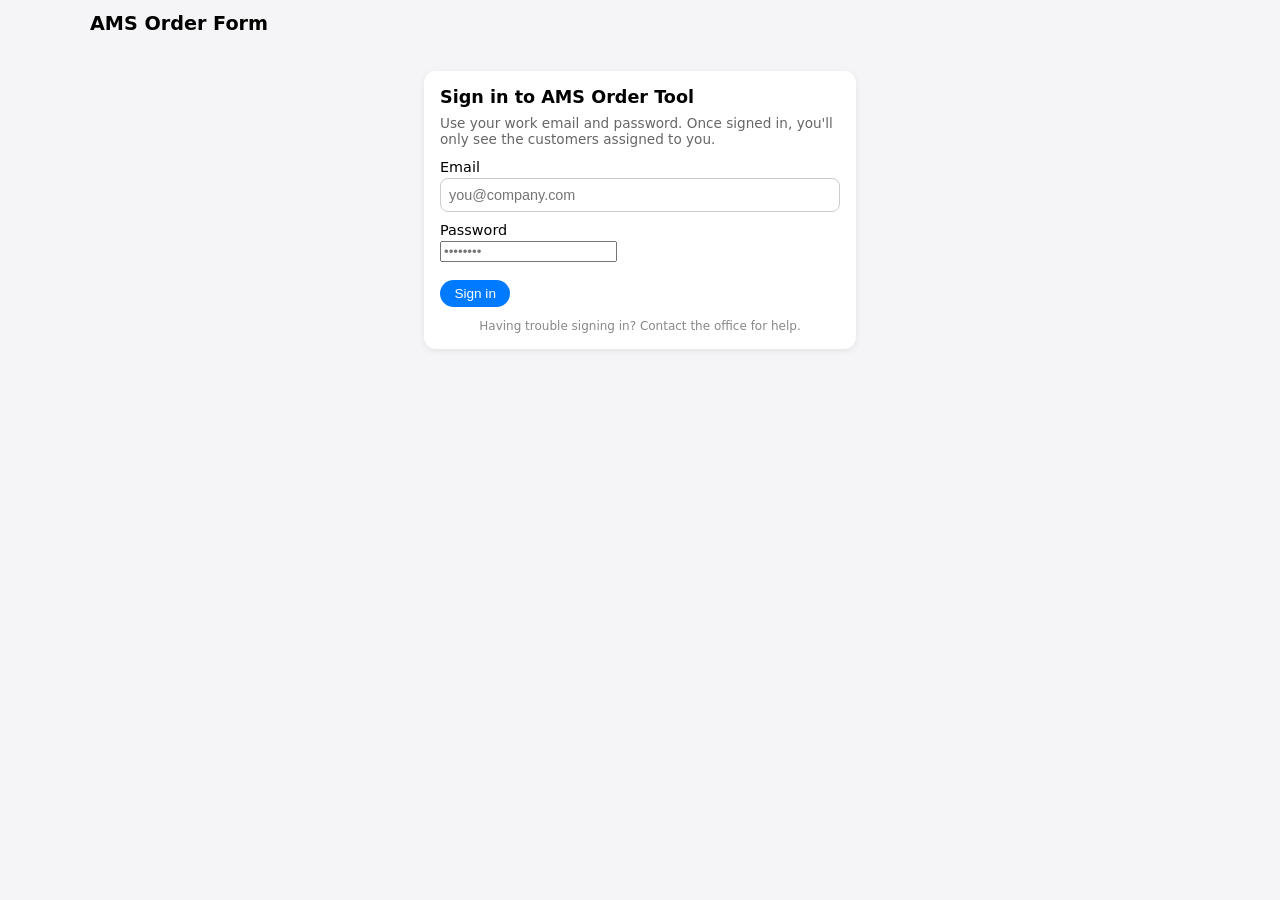
==== index.html @ 5ae25951 "Add files via upload" ====
<!DOCTYPE html>
<html lang="en">
<head>
  <meta charset="UTF-8" />
  <title>AMS Order Form</title>
  <meta name="viewport" content="width=device-width, initial-scale=1" />

  <!-- PWA manifest + iOS support -->
  <link rel="manifest" href="manifest.json">
  <meta name="theme-color" content="#007aff">
  <meta name="apple-mobile-web-app-capable" content="yes">
  <meta name="apple-mobile-web-app-status-bar-style" content="default">
  <link rel="apple-touch-icon" href="icon-192.png">

  <style>
    body {
      font-family: system-ui, -apple-system, BlinkMacSystemFont, "Segoe UI", sans-serif;
      margin: 0;
      padding: 0;
      background: #f5f5f7;
    }
    h1 {
      font-size: 1.4rem;
      margin-bottom: 0.5rem;
    }
    .card {
      background: #ffffff;
      border-radius: 12px;
      padding: 1rem;
      box-shadow: 0 2px 6px rgba(0,0,0,0.08);
      margin-bottom: 1rem;
    }
    label {
      font-size: 0.9rem;
      display: block;
      margin-bottom: 0.3rem;
    }
    input[type="text"],
    textarea {
      width: 100%;
      padding: 0.5rem;
      border-radius: 8px;
      border: 1px solid #ccc;
      font-size: 0.9rem;
      box-sizing: border-box;
    }
    textarea {
      min-height: 60px;
      resize: vertical;
    }
    table {
      width: 100%;
      border-collapse: collapse;
      font-size: 0.85rem;
    }
    th, td {
      padding: 0.4rem;
      text-align: left;
    }
    th {
      border-bottom: 1px solid #ddd;
      font-weight: 600;
    }
    tr:nth-child(even) {
      background: #fafafa;
    }
    input[type="number"] {
      width: 70px;
      padding: 0.2rem;
      border-radius: 6px;
      border: 1px solid #ccc;
      font-size: 0.85rem;
      box-sizing: border-box;
    }
    input[type="number"]:disabled {
      background: #eee;
      color: #888;
    }
    .btn {
      width: 100%;
      padding: 0.8rem;
      border: none;
      border-radius: 999px;
      font-size: 1rem;
      font-weight: 600;
      margin-top: 0.5rem;
      cursor: pointer;
      background: #007aff;
      color: white;
    }
    .btn:active {
      opacity: 0.8;
    }
    .note {
      font-size: 0.8rem;
      color: #666;
    }
    .inline-checkbox {
      display: flex;
      align-items: center;
      gap: 0.4rem;
      margin-top: 0.6rem;
      margin-bottom: 0.3rem;
      font-size: 0.9rem;
    }
    .two-column {
      display: grid;
      grid-template-columns: 1fr;
      gap: 0.75rem;
    }
    @media (min-width: 600px) {
      .two-column {
        grid-template-columns: 1fr 1fr;
      }
    }
    .subheading {
      font-size: 0.95rem;
      font-weight: 600;
      margin: 0.4rem 0 0.2rem 0;
    }
    .row-3 {
      display: grid;
      grid-template-columns: 1fr 1fr 1fr;
      gap: 0.5rem;
    }

    /* Sticky header for items card */
    .sticky-header {
      position: sticky;
      top: 0;
      z-index: 100;
      background: #ffffff;
      padding-bottom: 0.5rem;
      margin-bottom: 0.5rem;
      border-bottom: 1px solid #eee;
    }

    /* Master quote card */
    #masterQuoteCard table th,
    #masterQuoteCard table td {
      font-size: 0.8rem;
    }

    /* Customer name suggestions */
    #customerSuggestions {
      margin-top: 0.25rem;
      border: 1px solid #ccc;
      border-radius: 8px;
      background: #ffffff;
      max-height: 180px;
      overflow-y: auto;
      box-shadow: 0 2px 6px rgba(0,0,0,0.12);
      display: none;
      font-size: 0.9rem;
    }
    .customer-suggestion {
      padding: 0.35rem 0.5rem;
      cursor: pointer;
    }
    .customer-suggestion + .customer-suggestion {
      border-top: 1px solid #eee;
    }
    .customer-suggestion:hover {
      background: #f5f5f7;
    }

    /* Small / link-style button */
    .small-btn {
      display: inline-block;
      padding: 0.35rem 0.7rem;
      font-size: 0.8rem;
      border-radius: 999px;
      border: 1px solid #ccc;
      background: #f8f8f8;
      color: #333;
      cursor: pointer;
    }
    .small-btn:active {
      opacity: 0.8;
    }

    /* Manage customers overlay */
    #manageCustomersOverlay {
      position: fixed;
      inset: 0;
      background: rgba(0,0,0,0.2);
      display: none; /* flex when open */
      align-items: center;
      justify-content: center;
      z-index: 200;
    }
    #manageCustomersPanel {
      max-width: 480px;
      width: 94%;
      max-height: 80vh;
      overflow-y: auto;
    }
    .manage-table {
      width: 100%;
      border-collapse: collapse;
      font-size: 0.85rem;
      margin-top: 0.5rem;
    }
    .manage-table th,
    .manage-table td {
      padding: 0.35rem 0.4rem;
      text-align: left;
      border-bottom: 1px solid #eee;
    }
    .manage-actions {
      display: flex;
      justify-content: flex-end;
      gap: 0.5rem;
      margin-top: 0.75rem;
      flex-wrap: wrap;
    }
    /* Edit master quote section */
    #editCustomerSection h3 {
      font-size: 0.95rem;
      margin: 0.75rem 0 0.25rem 0;
    }
    #editCustomerSection .manage-table th,
    #editCustomerSection .manage-table td {
      font-size: 0.8rem;
    }
    #editCustomerSection input[type="number"] {
      width: 80px;
    }

    /* Divider row for items */
    .items-divider-row {
      font-size: 0.75rem;
      text-align: center;
      font-style: italic;
      background: #eef3ff;
      color: #555;
      padding: 0.25rem 0.5rem;
      border-radius: 8px;
      margin: 0.4rem 0;
    }

    /* Responsive table container (for master + manage tables) */
    .table-container {
      width: 100%;
      overflow-x: auto;
      -webkit-overflow-scrolling: touch;
    }

    /* Stacked item layout */
    #itemsContainer {
      margin-top: 0.5rem;
    }
    .item-block {
      border-bottom: 1px solid #eee;
      padding: 0.6rem 0;
    }
    .item-header {
      display: flex;
      align-items: center;
      gap: 0.4rem;
      font-weight: 600;
      margin-bottom: 0.2rem;
      font-size: 0.9rem;
    }
    .item-meta {
      font-size: 0.8rem;
      color: #555;
      margin-bottom: 0.3rem;
    }
    .item-meta-line {
      margin: 0.05rem 0;
    }
    .item-inputs {
      font-size: 0.85rem;
      display: flex;
      align-items: center;
      flex-wrap: wrap;
      gap: 0.5rem;
    }
    .item-inputs span {
      margin-right: 0.15rem;
    }
    .item-inputs input[type="number"] {
      width: 80px;
    }

    /* Lean iframe-friendly layout */
    .page-shell {
      max-width: 1100px;
      margin: 0 auto;
      padding: 0.75rem;
    }

    .top-bar {
      display: flex;
      align-items: center;
      justify-content: space-between;
      gap: 0.75rem;
      margin-bottom: 0.75rem;
    }

    .top-bar h1 {
      margin: 0;
      font-size: 1.2rem;
    }

    .login-card {
      max-width: 400px;
      margin: 4vh auto 1rem auto;
    }

    .login-title {
      font-size: 1.1rem;
      font-weight: 600;
      margin-bottom: 0.5rem;
    }

    .login-subtitle {
      font-size: 0.85rem;
      color: #666;
      margin-bottom: 0.75rem;
    }

    .login-footer {
      margin-top: 0.75rem;
      font-size: 0.75rem;
      color: #888;
      text-align: center;
    }

    .login-row {
      margin-bottom: 0.6rem;
    }

    .login-row label {
      margin-bottom: 0.2rem;
    }

    .btn-small-inline {
      display: inline-block;
      padding: 0.4rem 0.9rem;
      border-radius: 999px;
      border: none;
      font-size: 0.85rem;
      font-weight: 500;
      cursor: pointer;
      background: #007aff;
      color: #fff;
    }

    .section-heading {
      font-size: 1.1rem;
      margin-top: 0;
      margin-bottom: 0.35rem;
    }
    .history-controls {
      display: flex;
      gap: 0.5rem;
      flex-wrap: wrap;
      align-items: end;
      margin-bottom: 0.75rem;
    }
    .history-controls > div {
      flex: 1 1 220px;
    }
    .signature-wrap {
      margin-top: 0.75rem;
      border: 1px solid #e4e4e7;
      border-radius: 12px;
      padding: 0.75rem;
      background: #fafafa;
    }
    .signature-canvas-wrap {
      width: 100%;
      border: 1px dashed #bdbdbd;
      border-radius: 10px;
      background: #fff;
      overflow: hidden;
      margin-top: 0.45rem;
    }
    #signatureCanvas {
      width: 100%;
      height: 180px;
      display: block;
      touch-action: none;
      background: #fff;
    }
    .signature-actions {
      display: flex;
      gap: 0.5rem;
      flex-wrap: wrap;
      margin-top: 0.6rem;
    }
    .signature-preview {
      max-width: 100%;
      max-height: 180px;
      border: 1px solid #ddd;
      border-radius: 10px;
      background: #fff;
      margin-top: 0.5rem;
    }
    .details-box {
      margin-top: 0.75rem;
      padding: 0.75rem;
      border: 1px solid #e6e6e6;
      border-radius: 12px;
      background: #fbfbfb;
    }
    .details-box h3 {
      margin: 0 0 0.5rem 0;
      font-size: 1rem;
    }
    .details-grid {
      display: grid;
      grid-template-columns: 1fr;
      gap: 0.75rem;
    }
    @media (min-width: 720px) {
      .details-grid {
        grid-template-columns: 1fr 1fr;
      }
    }
    .details-label {
      font-size: 0.78rem;
      text-transform: uppercase;
      letter-spacing: 0.04em;
      color: #666;
      margin-bottom: 0.2rem;
    }
    .details-value {
      font-size: 0.92rem;
      white-space: pre-wrap;
      word-break: break-word;
    }

  </style>
</head>
<body>
  <div class="page-shell">

    <!-- Top bar -->
    <div class="top-bar">
      <h1>AMS Order Form</h1>
      <div id="userInfo" style="font-size:0.8rem;color:#666;display:none;">
        Signed in as <span id="userNameLabel"></span>
      </div>
    </div>

    <!-- Login screen -->
    <div id="loginScreen" class="card login-card">
      <div class="login-title">Sign in to AMS Order Tool</div>
      <div class="login-subtitle">
        Use your work email and password. Once signed in, you'll only see the
        customers assigned to you.
      </div>

      <form id="loginForm">
        <div class="login-row">
          <label for="loginEmail">Email</label>
          <input id="loginEmail" type="text" placeholder="you@company.com" />
        </div>

        <div class="login-row">
          <label for="loginPassword">Password</label>
          <input id="loginPassword" type="password" placeholder="••••••••" />
        </div>

        <button type="submit" class="btn-small-inline" style="margin-top:0.5rem;">
          Sign in
        </button>

        <div class="login-footer">
          Having trouble signing in? Contact the office for help.
        </div>
      </form>
    </div>

    <!-- Main app (hidden until "login") -->
    <div id="orderApp" style="display:none;">

      <div class="card">
        <label for="customerName">Customer Name</label>
        <input id="customerName" type="text" placeholder="e.g. ABC Trucking" />
        <div id="customerSuggestions"></div>

        <div style="margin-top:0.3rem;">
          <button type="button" class="small-btn" onclick="openManageCustomers()">
            Manage customers
          </button>
        </div>

        <label for="shipTo" style="margin-top:0.6rem;">Ship To / Notes (optional)</label>
        <textarea id="shipTo" placeholder="Address, special instructions, etc."></textarea>

        <!-- New customer checkbox -->
        <div class="inline-checkbox">
          <input type="checkbox" id="newCustomer" />
          <label for="newCustomer" style="margin:0;">Include account details (new customer)</label>
        </div>

        <!-- Customer details (for warehouse email only; not saved) -->
        <div id="newCustomerDetails" style="display:none; margin-top:0.75rem;">
          <div class="two-column">
            <!-- Shipping Address -->
            <div>
              <div class="subheading">Shipping Address</div>
              <label for="shipAddr1">Address Line 1 *</label>
              <input type="text" id="shipAddr1" />
              <label for="shipAddr2">Address Line 2 (optional)</label>
              <input type="text" id="shipAddr2" />

              <label>City, State, Zip *</label>
              <div class="row-3">
                <input type="text" id="shipCity" placeholder="City" />
                <input type="text" id="shipState" placeholder="State" />
                <input type="text" id="shipZip" placeholder="Zip" />
              </div>

              <label>Contact info *</label>
              <input type="text" id="shipContactName" placeholder="Contact Name" />
              <input type="text" id="shipContactPhone" placeholder="Contact Phone Number" />
              <input type="text" id="shipContactEmail" placeholder="Contact Email" />
            </div>

            <!-- Billing Address -->
            <div>
              <div class="subheading">Billing Address</div>

              <div class="inline-checkbox" style="margin-top:0;">
                <input type="checkbox" id="billingSameAsShipping" />
                <label for="billingSameAsShipping" style="margin:0;">Billing same as shipping</label>
              </div>

              <label for="billAddr1">Address Line 1 *</label>
              <input type="text" id="billAddr1" />
              <label for="billAddr2">Address Line 2 (optional)</label>
              <input type="text" id="billAddr2" />

              <label>City, State, Zip *</label>
              <div class="row-3">
                <input type="text" id="billCity" placeholder="City" />
                <input type="text" id="billState" placeholder="State" />
                <input type="text" id="billZip" placeholder="Zip" />
              </div>

              <label>Contact Info (for AP) *</label>
              <input type="text" id="billContactName" placeholder="Contact Name" />
              <input type="text" id="billContactPhone" placeholder="Contact Phone Number" />
              <input type="text" id="billContactEmail" placeholder="Contact Email" />
            </div>
          </div>

          <!-- Tax / County -->
          <div style="margin-top:0.75rem;">
            <div class="inline-checkbox">
              <input type="checkbox" id="taxExempt" />
              <label for="taxExempt" style="margin:0;">Customer is tax exempt</label>
            </div>

            <div id="countyRow" style="margin-top:0.4rem;">
              <label for="county">County (only if not tax exempt) *</label>
              <input type="text" id="county" />
            </div>
          </div>
        </div>
      </div>


      <div class="card">
        <h2 class="section-heading">Order confirmation</h2>
        <p class="note">You can keep a signed confirmation with the order before generating the email.</p>

        <div class="inline-checkbox">
          <input type="checkbox" id="requireSignature" />
          <label for="requireSignature" style="margin:0;">Require customer signature for this order</label>
        </div>

        <div id="signatureSection" class="signature-wrap" style="display:none;">
          <label for="signatureName">Customer signer name</label>
          <input id="signatureName" type="text" placeholder="Who approved this order?" />

          <label for="signatureCanvas" style="margin-top:0.6rem;">Customer signature</label>
          <div class="signature-canvas-wrap">
            <canvas id="signatureCanvas"></canvas>
          </div>

          <div class="signature-actions">
            <button type="button" class="small-btn" onclick="clearSignature()">Clear signature</button>
          </div>
        </div>
      </div>

      <div class="card">
        <h2 class="section-heading">Previous orders</h2>
        <p class="note">Orders are stored on this device in local storage. The most recent 100 are kept.</p>

        <div class="history-controls">
          <div>
            <label for="orderHistoryFilter">Filter by customer</label>
            <input id="orderHistoryFilter" type="text" placeholder="Leave blank to show all orders" />
          </div>
          <div style="flex:0 0 auto;">
            <button type="button" class="small-btn" onclick="buildOrderHistoryTable()">Refresh</button>
          </div>
        </div>

        <div class="table-container">
          <table class="manage-table">
            <thead>
              <tr>
                <th>Date</th>
                <th>Customer</th>
                <th style="width:90px;">Items</th>
                <th style="width:120px;">Total</th>
                <th style="width:180px;">Actions</th>
              </tr>
            </thead>
            <tbody id="orderHistoryBody"></tbody>
          </table>
        </div>

        <div id="orderDetailsBox" class="details-box" style="display:none;"></div>
      </div>


      <!-- Master quote right above item list -->
      <div class="card" id="masterQuoteCard" style="display:none;">
        <h2 style="font-size:1.1rem;margin-top:0;">Master Quote</h2>
        <p class="note" id="masterQuoteNote"></p>
        <div class="table-container">
          <table>
            <thead>
              <tr>
                <th>Item</th>
                <th>Code</th>
                <th>Price</th>
              </tr>
            </thead>
            <tbody id="masterQuoteBody"></tbody>
          </table>
        </div>
      </div>

      <div class="card">
        <h2 style="font-size:1.1rem;margin-top:0;">Items</h2>
        <p class="note">Check the items being ordered and enter quantities.</p>

        <!-- Sticky header area -->
        <div class="sticky-header">
          <button class="btn" style="margin-top:0;" onclick="generateEmail()">
            Generate Email
          </button>

          <!-- Search bar -->
          <label for="itemSearch" style="margin-top:0.6rem;">Search items</label>
          <input
            id="itemSearch"
            type="text"
            placeholder="Type to filter by name, code, or UOM"
            style="margin-bottom:0.3rem;"
          />
        </div>

        <!-- Stacked item list -->
        <div id="itemsContainer">
          <!-- JS fills with .item-block elements -->
        </div>
      </div>

      <!-- Manage customers overlay -->
      <div id="manageCustomersOverlay">
        <div class="card" id="manageCustomersPanel">
          <h2 style="font-size:1.1rem;margin-top:0;">Manage customers</h2>
          <p class="note">
            View or remove saved customers and their master quotes. To update pricing,
            select a customer on the main screen and adjust prices there, or use Edit
            below. Changes save when you generate an order or when you click Save here.
          </p>

          <div class="table-container">
            <table class="manage-table">
              <thead>
                <tr>
                  <th>Customer</th>
                  <th style="width:70px;">Items</th>
                  <th style="width:140px;">Actions</th>
                </tr>
              </thead>
              <tbody id="manageCustomersBody">
                <!-- filled by JS -->
              </tbody>
            </table>
          </div>

          <!-- Editable master quote section -->
          <div id="editCustomerSection" style="display:none;">
            <h3>Edit master quote for <span id="editCustomerName"></span></h3>
            <div class="table-container">
              <table class="manage-table">
                <thead>
                  <tr>
                    <th>Item</th>
                    <th>Code</th>
                    <th>Price</th>
                    <th style="width:70px;">Remove</th>
                  </tr>
                </thead>
                <tbody id="editCustomerBody">
                  <!-- rows added by JS -->
                </tbody>
              </table>
            </div>
            <div class="manage-actions">
              <button type="button" class="small-btn" onclick="saveEditedCustomerQuote()">
                Save
              </button>
              <button type="button" class="small-btn" onclick="cancelEditCustomer()">
                Cancel
              </button>
            </div>
          </div>

          <div class="manage-actions">
            <button type="button" class="small-btn" onclick="exportCustomerData()">
              Export
            </button>
            <button type="button" class="small-btn" onclick="document.getElementById('importFile').click();">
              Import
            </button>
            <button type="button" class="small-btn" onclick="closeManageCustomers()">
              Close
            </button>
          </div>

          <input type="file" id="importFile" accept="application/json,.json" style="display:none;">
        </div>
      </div>

    </div> <!-- /#orderApp -->
  </div> <!-- /.page-shell -->

  <script>
    // === CONFIGURE THESE ===
    var WAREHOUSE_EMAIL = "amssupply@outlook.com";
    var COMPANY_NAME = "AMS Supply";
    var STORAGE_KEY = "ams_customer_quotes_v1"; // wrapper with .customers
    var ORDER_HISTORY_STORAGE_KEY = "ams_order_history_v1";
    var MAX_SAVED_ORDERS = 100;
    // =======================

    // Items loaded from items.json
    // Each: { name, uom, code }
    var ITEMS = [];

    // Per-customer data:
    // CUSTOMER_QUOTES = {
    //   normalizedName: {
    //     displayName: "ABC Trucking",
    //     items: { codeKey: { name,uom,code,price } }
    //   }
    // }
    var CUSTOMER_QUOTES = {};
    var CURRENT_CUSTOMER_KEY = null;
    var EDITING_CUSTOMER_KEY = null;
    var ORDER_HISTORY = [];
    var signaturePadReady = false;
    var signatureIsDirty = false;
    var signatureCtx = null;

    function trimString(str) {
      return (str || "").replace(/^\s+|\s+$/g, "");
    }

    // Escape HTML (still useful for any future HTML use, but not needed for mailto now)
    function escapeHtml(str) {
      return String(str == null ? "" : str)
        .replace(/&/g, "&amp;")
        .replace(/</g, "&lt;")
        .replace(/>/g, "&gt;")
        .replace(/"/g, "&quot;")
        .replace(/'/g, "&#39;");
    }

    function normalizeCustomerName(name) {
      return trimString(name).toLowerCase();
    }

    function safeLoadCustomerQuotes() {
      try {
        var raw = localStorage.getItem(STORAGE_KEY);
        if (!raw) return;
        var data = JSON.parse(raw);
        if (data && typeof data === "object" && data.customers && typeof data.customers === "object") {
          CUSTOMER_QUOTES = data.customers;
          return;
        }
        if (data && typeof data === "object") {
          CUSTOMER_QUOTES = data;
        }
      } catch (e) {
        console.log("Could not load customer quotes:", e);
      }
    }

    function safeSaveCustomerQuotes() {
      try {
        var wrapper = {
          type: "ams_customer_db",
          version: 1,
          customers: CUSTOMER_QUOTES
        };
        localStorage.setItem(STORAGE_KEY, JSON.stringify(wrapper));
      } catch (e) {
        console.log("Could not save customer quotes:", e);
      }
    }

    function cleanName(rawName, uom) {
      if (!rawName || !uom) return rawName || "";
      var name = rawName;
      var u = trimString(uom);
      var suffix = " (" + u + ")";
      if (name.length >= suffix.length &&
          name.lastIndexOf(suffix) === name.length - suffix.length) {
        name = name.substring(0, name.length - suffix.length);
      }
      name = name.replace(/\s{2,}/g, " ");
      return trimString(name);
    }


    function formatMoney(value) {
      return typeof value === "number" && !isNaN(value) ? "$" + value.toFixed(2) : "";
    }

    function formatDateTime(value) {
      if (!value) return "";
      var d = new Date(value);
      if (isNaN(d.getTime())) return value;
      return d.toLocaleString();
    }

    function escapeAttribute(str) {
      return String(str == null ? "" : str).replace(/"/g, "&quot;");
    }

    function safeLoadOrderHistory() {
      try {
        var raw = localStorage.getItem(ORDER_HISTORY_STORAGE_KEY);
        if (!raw) {
          ORDER_HISTORY = [];
          return;
        }
        var data = JSON.parse(raw);
        if (data && typeof data === "object" && Object.prototype.toString.call(data.orders) === "[object Array]") {
          ORDER_HISTORY = data.orders;
          return;
        }
        if (Object.prototype.toString.call(data) === "[object Array]") {
          ORDER_HISTORY = data;
          return;
        }
      } catch (e) {
        console.log("Could not load order history:", e);
      }
      ORDER_HISTORY = [];
    }

    function safeSaveOrderHistory() {
      try {
        var wrapper = {
          type: "ams_order_history_db",
          version: 1,
          orders: ORDER_HISTORY.slice(0, MAX_SAVED_ORDERS)
        };
        localStorage.setItem(ORDER_HISTORY_STORAGE_KEY, JSON.stringify(wrapper));
      } catch (e) {
        console.log("Could not save order history:", e);
      }
    }

    function buildOrderHistoryTable() {
      var tbody = document.getElementById("orderHistoryBody");
      var filterInput = document.getElementById("orderHistoryFilter");
      var detailsBox = document.getElementById("orderDetailsBox");
      if (!tbody) return;

      if (detailsBox) {
        detailsBox.style.display = "none";
        detailsBox.innerHTML = "";
      }

      var filterText = filterInput ? normalizeCustomerName(filterInput.value) : "";
      tbody.innerHTML = "";

      var list = ORDER_HISTORY.filter(function(order) {
        if (!filterText) return true;
        return normalizeCustomerName(order.customerName || "").indexOf(filterText) !== -1;
      });

      if (list.length === 0) {
        var emptyRow = document.createElement("tr");
        var emptyCell = document.createElement("td");
        emptyCell.colSpan = 5;
        emptyCell.textContent = "No saved orders yet.";
        emptyRow.appendChild(emptyCell);
        tbody.appendChild(emptyRow);
        return;
      }

      list.forEach(function(order) {
        var row = document.createElement("tr");

        var dateCell = document.createElement("td");
        dateCell.textContent = formatDateTime(order.createdAt);
        row.appendChild(dateCell);

        var customerCell = document.createElement("td");
        customerCell.textContent = order.customerName || "";
        row.appendChild(customerCell);

        var itemsCell = document.createElement("td");
        itemsCell.textContent = order.items ? order.items.length : 0;
        row.appendChild(itemsCell);

        var totalCell = document.createElement("td");
        totalCell.textContent = formatMoney(order.subtotal);
        row.appendChild(totalCell);

        var actionsCell = document.createElement("td");

        var viewBtn = document.createElement("button");
        viewBtn.type = "button";
        viewBtn.className = "small-btn";
        viewBtn.style.marginRight = "0.25rem";
        viewBtn.textContent = "View";
        viewBtn.onclick = function() {
          showOrderDetails(order.id);
        };
        actionsCell.appendChild(viewBtn);

        var reuseBtn = document.createElement("button");
        reuseBtn.type = "button";
        reuseBtn.className = "small-btn";
        reuseBtn.style.marginRight = "0.25rem";
        reuseBtn.textContent = "Reuse";
        reuseBtn.onclick = function() {
          loadOrderIntoForm(order.id);
        };
        actionsCell.appendChild(reuseBtn);

        var deleteBtn = document.createElement("button");
        deleteBtn.type = "button";
        deleteBtn.className = "small-btn";
        deleteBtn.textContent = "Delete";
        deleteBtn.onclick = function() {
          deleteSavedOrder(order.id);
        };
        actionsCell.appendChild(deleteBtn);

        row.appendChild(actionsCell);
        tbody.appendChild(row);
      });
    }

    function saveOrderToHistory(orderRecord) {
      ORDER_HISTORY.unshift(orderRecord);
      if (ORDER_HISTORY.length > MAX_SAVED_ORDERS) {
        ORDER_HISTORY = ORDER_HISTORY.slice(0, MAX_SAVED_ORDERS);
      }
      safeSaveOrderHistory();
      buildOrderHistoryTable();
    }

    function getOrderById(orderId) {
      for (var i = 0; i < ORDER_HISTORY.length; i++) {
        if (ORDER_HISTORY[i] && ORDER_HISTORY[i].id === orderId) {
          return ORDER_HISTORY[i];
        }
      }
      return null;
    }

    function showOrderDetails(orderId) {
      var order = getOrderById(orderId);
      var box = document.getElementById("orderDetailsBox");
      if (!order || !box) return;

      var itemsHtml = "";
      var items = order.items || [];
      if (items.length === 0) {
        itemsHtml = "<div class=\"details-value\">No line items saved.</div>";
      } else {
        itemsHtml += "<div class=\"table-container\"><table class=\"manage-table\"><thead><tr><th>Qty</th><th>Item</th><th>Code</th><th>Price</th><th>Total</th></tr></thead><tbody>";
        items.forEach(function(item) {
          itemsHtml += "<tr>" +
            "<td>" + escapeHtml(item.qty || "") + "</td>" +
            "<td>" + escapeHtml(item.item || "") + "</td>" +
            "<td>" + escapeHtml(item.code || "") + "</td>" +
            "<td>" + escapeHtml(item.priceStr || "") + "</td>" +
            "<td>" + escapeHtml(item.lineTotalStr || "") + "</td>" +
          "</tr>";
        });
        itemsHtml += "</tbody></table></div>";
      }

      var signatureHtml = "<div class=\"details-value\">No signature saved.</div>";
      if (order.signature && order.signature.required) {
        signatureHtml = "<div class=\"details-value\"><strong>Signed by:</strong> " +
          escapeHtml(order.signature.signerName || "Unknown") +
          "<br><strong>Signed at:</strong> " + escapeHtml(formatDateTime(order.signature.signedAt)) +
          "</div>";
        if (order.signature.imageDataUrl) {
          signatureHtml += "<img class=\"signature-preview\" alt=\"Saved signature\" src=\"" +
            escapeAttribute(order.signature.imageDataUrl) + "\">";
        }
      }

      box.innerHTML =
        "<h3>Order details</h3>" +
        "<div class=\"details-grid\">" +
          "<div><div class=\"details-label\">Customer</div><div class=\"details-value\">" + escapeHtml(order.customerName || "") + "</div></div>" +
          "<div><div class=\"details-label\">Created</div><div class=\"details-value\">" + escapeHtml(formatDateTime(order.createdAt)) + "</div></div>" +
          "<div><div class=\"details-label\">Subtotal</div><div class=\"details-value\">" + escapeHtml(formatMoney(order.subtotal)) + "</div></div>" +
          "<div><div class=\"details-label\">Items</div><div class=\"details-value\">" + escapeHtml(String(items.length)) + "</div></div>" +
        "</div>" +
        "<div style=\"margin-top:0.75rem;\"><div class=\"details-label\">Ship To / Notes</div><div class=\"details-value\">" + escapeHtml(order.shipTo || "") + "</div></div>" +
        "<div style=\"margin-top:0.75rem;\"><div class=\"details-label\">Signature</div>" + signatureHtml + "</div>" +
        "<div style=\"margin-top:0.75rem;\"><div class=\"details-label\">Line items</div>" + itemsHtml + "</div>";

      box.style.display = "block";
    }

    function deleteSavedOrder(orderId) {
      var order = getOrderById(orderId);
      if (!order) return;
      if (!confirm("Delete saved order for " + (order.customerName || "this customer") + "?")) {
        return;
      }
      ORDER_HISTORY = ORDER_HISTORY.filter(function(entry) {
        return entry && entry.id !== orderId;
      });
      safeSaveOrderHistory();
      buildOrderHistoryTable();
    }

    function loadOrderIntoForm(orderId) {
      var order = getOrderById(orderId);
      if (!order) return;

      var customerInput = document.getElementById("customerName");
      var shipToInput = document.getElementById("shipTo");
      if (customerInput) customerInput.value = order.customerName || "";
      if (shipToInput) shipToInput.value = order.shipTo || "";

      for (var i = 0; i < ITEMS.length; i++) {
        var checkbox = document.getElementById("itemCheck_" + i);
        var qtyInput = document.getElementById("itemQty_" + i);
        if (checkbox) checkbox.checked = false;
        if (qtyInput) qtyInput.value = "";
      }

      var orderItems = order.items || [];
      for (var j = 0; j < orderItems.length; j++) {
        var entry = orderItems[j];
        for (var i2 = 0; i2 < ITEMS.length; i2++) {
          var item = ITEMS[i2] || {};
          if ((entry.code && item.code === entry.code) || (!entry.code && cleanName(item.name, item.uom) === entry.item)) {
            var cb = document.getElementById("itemCheck_" + i2);
            var qty = document.getElementById("itemQty_" + i2);
            if (cb) cb.checked = true;
            if (qty) qty.value = entry.qty || "";
          }
        }
      }

      updateItemInputStates();
      handleCustomerInputChange();
      showOrderDetails(orderId);
      window.scrollTo({ top: 0, behavior: "smooth" });
    }

    function updateItemInputStates() {
      for (var i = 0; i < ITEMS.length; i++) {
        var checkbox = document.getElementById("itemCheck_" + i);
        var qtyInput = document.getElementById("itemQty_" + i);
        if (checkbox && qtyInput) {
          qtyInput.disabled = !checkbox.checked;
        }
      }
    }

    function setupSignatureSection() {
      var requireBox = document.getElementById("requireSignature");
      var section = document.getElementById("signatureSection");
      if (!requireBox || !section) return;

      function sync() {
        section.style.display = requireBox.checked ? "block" : "none";
      }

      requireBox.addEventListener("change", sync);
      sync();
    }

    function resizeSignatureCanvas() {
      var canvas = document.getElementById("signatureCanvas");
      if (!canvas) return;
      var ratio = window.devicePixelRatio || 1;
      var rect = canvas.getBoundingClientRect();
      var oldData = signatureIsDirty ? canvas.toDataURL("image/png") : null;
      canvas.width = Math.max(1, Math.floor(rect.width * ratio));
      canvas.height = Math.max(1, Math.floor(rect.height * ratio));
      signatureCtx = canvas.getContext("2d");
      signatureCtx.scale(ratio, ratio);
      signatureCtx.lineWidth = 2;
      signatureCtx.lineCap = "round";
      signatureCtx.lineJoin = "round";
      signatureCtx.strokeStyle = "#111";
      signatureCtx.fillStyle = "#fff";
      signatureCtx.fillRect(0, 0, rect.width, rect.height);
      if (oldData) {
        var img = new Image();
        img.onload = function() {
          signatureCtx.drawImage(img, 0, 0, rect.width, rect.height);
        };
        img.src = oldData;
      }
    }

    function setupSignaturePad() {
      var canvas = document.getElementById("signatureCanvas");
      if (!canvas || signaturePadReady) return;

      resizeSignatureCanvas();

      var drawing = false;
      function getPoint(evt) {
        var rect = canvas.getBoundingClientRect();
        var source = evt.touches && evt.touches[0] ? evt.touches[0] : evt;
        return {
          x: source.clientX - rect.left,
          y: source.clientY - rect.top
        };
      }

      function start(evt) {
        evt.preventDefault();
        var pt = getPoint(evt);
        drawing = true;
        signatureIsDirty = true;
        signatureCtx.beginPath();
        signatureCtx.moveTo(pt.x, pt.y);
      }

      function move(evt) {
        if (!drawing) return;
        evt.preventDefault();
        var pt = getPoint(evt);
        signatureCtx.lineTo(pt.x, pt.y);
        signatureCtx.stroke();
      }

      function end(evt) {
        if (!drawing) return;
        evt.preventDefault();
        drawing = false;
      }

      canvas.addEventListener("mousedown", start);
      canvas.addEventListener("mousemove", move);
      window.addEventListener("mouseup", end);
      canvas.addEventListener("touchstart", start, { passive: false });
      canvas.addEventListener("touchmove", move, { passive: false });
      window.addEventListener("touchend", end, { passive: false });
      window.addEventListener("resize", resizeSignatureCanvas);

      signaturePadReady = true;
    }

    function clearSignature() {
      var canvas = document.getElementById("signatureCanvas");
      if (!canvas) return;
      resizeSignatureCanvas();
      signatureIsDirty = false;
    }

    function getSignatureData() {
      var requireBox = document.getElementById("requireSignature");
      var signerInput = document.getElementById("signatureName");
      var canvas = document.getElementById("signatureCanvas");

      if (!(requireBox && requireBox.checked)) {
        return { required: false };
      }

      var signerName = signerInput ? trimString(signerInput.value) : "";
      if (!signerName) {
        alert("Please enter the customer signer name.");
        return null;
      }

      if (!canvas || !signatureIsDirty) {
        alert("Please capture the customer signature before generating the order.");
        return null;
      }

      return {
        required: true,
        signerName: signerName,
        signedAt: new Date().toISOString(),
        imageDataUrl: canvas.toDataURL("image/png")
      };
    }


    // Build items list, sorted
    function buildItemsTable(customer) {
      var container = document.getElementById("itemsContainer");
      if (!container) return;
      container.innerHTML = "";

      var indices = [];
      for (var i = 0; i < ITEMS.length; i++) {
        indices.push(i);
      }

      var quoteMap = (customer && customer.items) ? customer.items : null;

      indices.sort(function(a, b) {
        var ia = ITEMS[a] || {};
        var ib = ITEMS[b] || {};

        var codeA = (ia.code || "").toUpperCase();
        var codeB = (ib.code || "").toUpperCase();

        var inQuoteA = !!(quoteMap && ia.code && quoteMap[ia.code]);
        var inQuoteB = !!(quoteMap && ib.code && quoteMap[ib.code]);

        if (inQuoteA && !inQuoteB) return -1;
        if (!inQuoteA && inQuoteB) return 1;

        if (codeA < codeB) return -1;
        if (codeA > codeB) return 1;

        var nameA = (ia.name || "").toLowerCase();
        var nameB = (ib.name || "").toLowerCase();
        if (nameA < nameB) return -1;
        if (nameA > nameB) return 1;
        return 0;
      });

      var seenQuoted = false;
      var dividerInserted = false;

      for (var idx = 0; idx < indices.length; idx++) {
        var i = indices[idx];
        var item = ITEMS[i];

        var inQuote = !!(quoteMap && item.code && quoteMap[item.code]);

        if (!inQuote && seenQuoted && !dividerInserted) {
          var divider = document.createElement("div");
          divider.className = "items-divider-row";
          divider.textContent = "Other items";
          container.appendChild(divider);
          dividerInserted = true;
        }

        if (inQuote) {
          seenQuoted = true;
        }

        var block = document.createElement("div");
        block.className = "item-block";
        block.dataset.index = i;

        var header = document.createElement("div");
        header.className = "item-header";

        var checkbox = document.createElement("input");
        checkbox.type = "checkbox";
        checkbox.id = "itemCheck_" + i;
        checkbox.setAttribute("data-qty-id", "itemQty_" + i);

        var nameSpan = document.createElement("span");
        nameSpan.className = "item-name";
        nameSpan.textContent = cleanName(item.name, item.uom);

        header.appendChild(checkbox);
        header.appendChild(nameSpan);

        var meta = document.createElement("div");
        meta.className = "item-meta";

        var codeLine = document.createElement("div");
        codeLine.className = "item-meta-line";
        codeLine.innerHTML = 'Item Code: <span class="item-code">' + (item.code || "") + "</span>";

        var uomLine = document.createElement("div");
        uomLine.className = "item-meta-line";
        uomLine.innerHTML = 'UOM: <span class="item-uom">' + (item.uom || "") + "</span>";

        meta.appendChild(codeLine);
        meta.appendChild(uomLine);

        var inputs = document.createElement("div");
        inputs.className = "item-inputs";

        var qtyLabel = document.createElement("span");
        qtyLabel.textContent = "Qty:";

        var qtyInput = document.createElement("input");
        qtyInput.type = "number";
        qtyInput.min = "1";
        qtyInput.step = "1";
        qtyInput.disabled = true;
        qtyInput.id = "itemQty_" + i;

        var priceLabel = document.createElement("span");
        priceLabel.textContent = "Price:";

        var priceInput = document.createElement("input");
        priceInput.type = "number";
        priceInput.min = "0";
        priceInput.step = "0.01";
        priceInput.inputMode = "decimal";
        priceInput.id = "itemPrice_" + i;

        inputs.appendChild(qtyLabel);
        inputs.appendChild(qtyInput);
        inputs.appendChild(priceLabel);
        inputs.appendChild(priceInput);

        block.appendChild(header);
        block.appendChild(meta);
        block.appendChild(inputs);

        container.appendChild(block);
      }

      var allCheckboxes = container.querySelectorAll("input[type=checkbox]");
      for (var j = 0; j < allCheckboxes.length; j++) {
        allCheckboxes[j].onchange = function () {
          var qtyId = this.getAttribute("data-qty-id");
          var input = document.getElementById(qtyId);
          if (!input) return;
          if (this.checked) {
            input.disabled = false;
          } else {
            input.disabled = true;
            input.value = "";
          }
        };
      }

      updateItemInputStates();

      if (customer && customer.items) {
        applyMasterQuoteToTable(customer);
      } else if (CURRENT_CUSTOMER_KEY && CUSTOMER_QUOTES[CURRENT_CUSTOMER_KEY]) {
        applyMasterQuoteToTable(CUSTOMER_QUOTES[CURRENT_CUSTOMER_KEY]);
      }
    }

    function setupItemSearch() {
      var searchInput = document.getElementById("itemSearch");
      if (!searchInput) return;

      searchInput.addEventListener("input", function () {
        var term = trimString(this.value).toLowerCase();
        var container = document.getElementById("itemsContainer");
        if (!container) return;

        var blocks = container.querySelectorAll(".item-block");
        var dividers = container.querySelectorAll(".items-divider-row");

        for (var d = 0; d < dividers.length; d++) {
          dividers[d].style.display = term ? "none" : "";
        }

        for (var i = 0; i < blocks.length; i++) {
          var block = blocks[i];
          var nameEl = block.querySelector(".item-name");
          var codeEl = block.querySelector(".item-code");
          var uomEl = block.querySelector(".item-uom");

          var nameText = (nameEl ? nameEl.textContent : "").toLowerCase();
          var codeText = (codeEl ? codeEl.textContent : "").toLowerCase();
          var uomText = (uomEl ? uomEl.textContent : "").toLowerCase();

          if (!term) {
            block.style.display = "";
          } else if (
            nameText.indexOf(term) !== -1 ||
            codeText.indexOf(term) !== -1 ||
            uomText.indexOf(term) !== -1
          ) {
            block.style.display = "";
          } else {
            block.style.display = "none";
          }
        }
      });
    }

    function setupNewCustomerSection() {
      var newCustomer = document.getElementById("newCustomer");
      var details = document.getElementById("newCustomerDetails");
      var billingSame = document.getElementById("billingSameAsShipping");
      var taxExempt = document.getElementById("taxExempt");
      var countyRow = document.getElementById("countyRow");

      function setDetailsVisibility() {
        if (newCustomer && newCustomer.checked) {
          details.style.display = "block";
        } else {
          details.style.display = "none";
        }
      }

      function setBillingSameState() {
        var shipAddr1 = document.getElementById("shipAddr1");
        var shipAddr2 = document.getElementById("shipAddr2");
        var shipCity = document.getElementById("shipCity");
        var shipState = document.getElementById("shipState");
        var shipZip = document.getElementById("shipZip");
        var shipContactName = document.getElementById("shipContactName");
        var shipContactPhone = document.getElementById("shipContactPhone");
        var shipContactEmail = document.getElementById("shipContactEmail");

        var billAddr1 = document.getElementById("billAddr1");
        var billAddr2 = document.getElementById("billAddr2");
        var billCity = document.getElementById("billCity");
        var billState = document.getElementById("billState");
        var billZip = document.getElementById("billZip");
        var billContactName = document.getElementById("billContactName");
        var billContactPhone = document.getElementById("billContactPhone");
        var billContactEmail = document.getElementById("billContactEmail");

        if (!billAddr1 || !billAddr2 || !billCity || !billState || !billZip ||
            !billContactName || !billContactPhone || !billContactEmail) return;

        if (billingSame && billingSame.checked) {
          billAddr1.value = shipAddr1 ? shipAddr1.value : "";
          billAddr2.value = shipAddr2 ? shipAddr2.value : "";
          billCity.value = shipCity ? shipCity.value : "";
          billState.value = shipState ? shipState.value : "";
          billZip.value = shipZip ? shipZip.value : "";
          billContactName.value = shipContactName ? shipContactName.value : "";
          billContactPhone.value = shipContactPhone ? shipContactPhone.value : "";
          billContactEmail.value = shipContactEmail ? shipContactEmail.value : "";

          billAddr1.disabled = true;
          billAddr2.disabled = true;
          billCity.disabled = true;
          billState.disabled = true;
          billZip.disabled = true;
          billContactName.disabled = true;
          billContactPhone.disabled = true;
          billContactEmail.disabled = true;
        } else {
          billAddr1.disabled = false;
          billAddr2.disabled = false;
          billCity.disabled = false;
          billState.disabled = false;
          billZip.disabled = false;
          billContactName.disabled = false;
          billContactPhone.disabled = false;
          billContactEmail.disabled = false;
        }
      }

      function setCountyVisibility() {
        if (taxExempt && taxExempt.checked) {
          countyRow.style.display = "none";
          var countyInput = document.getElementById("county");
          if (countyInput) countyInput.value = "";
        } else {
          countyRow.style.display = "block";
        }
      }

      if (newCustomer) {
        newCustomer.onchange = setDetailsVisibility;
        setDetailsVisibility();
      }

      if (billingSame) {
        billingSame.onchange = setBillingSameState;
      }

      if (taxExempt) {
        taxExempt.onchange = setCountyVisibility;
        setCountyVisibility();
      }

      window._amsSetBillingSameState = setBillingSameState;
      window._amsSetCountyVisibility = setCountyVisibility;
      window._amsSetDetailsVisibility = setDetailsVisibility;
    }

    function validateNewCustomerFields() {
      var newCustomer = document.getElementById("newCustomer");
      if (!(newCustomer && newCustomer.checked)) {
        return true;
      }

      function val(id) {
        var el = document.getElementById(id);
        return el ? trimString(el.value || "") : "";
      }

      var shipAddr1 = val("shipAddr1");
      var shipCity = val("shipCity");
      var shipState = val("shipState");
      var shipZip = val("shipZip");
      var shipContactName = val("shipContactName");
      var shipContactPhone = val("shipContactPhone");
      var shipContactEmail = val("shipContactEmail");

      if (!shipAddr1 || !shipCity || !shipState || !shipZip ||
          !shipContactName || !shipContactPhone || !shipContactEmail) {
        alert("Please fill in all required Shipping fields (everything with *).");
        return false;
      }

      var billingSame = document.getElementById("billingSameAsShipping");
      if (!billingSame || !billingSame.checked) {
        var billAddr1 = val("billAddr1");
        var billCity = val("billCity");
        var billState = val("billState");
        var billZip = val("billZip");
        var billContactName = val("billContactName");
        var billContactPhone = val("billContactPhone");
        var billContactEmail = val("billContactEmail");

        if (!billAddr1 || !billCity || !billState || !billZip ||
            !billContactName || !billContactPhone || !billContactEmail) {
          alert("Please fill in all required Billing fields (everything with *).");
          return false;
        }
      }

      var taxExempt = document.getElementById("taxExempt");
      var county = val("county");
      if (!(taxExempt && taxExempt.checked)) {
        if (!county) {
          alert("Please enter County (required if not tax exempt).");
          return false;
        }
      }
      return true;
    }

    function applyMasterQuoteToTable(cust) {
      if (!cust || !cust.items) return;
      for (var i = 0; i < ITEMS.length; i++) {
        var code = ITEMS[i].code || "";
               if (!code) continue;
        var entry = cust.items[code];
        if (!entry || typeof entry.price !== "number") continue;
        var priceInput = document.getElementById("itemPrice_" + i);
        if (priceInput) {
          priceInput.value = entry.price.toFixed(2);
        }
      }
    }

    function renderMasterQuote(cust) {
      var card = document.getElementById("masterQuoteCard");
      var note = document.getElementById("masterQuoteNote");
      var tbody = document.getElementById("masterQuoteBody");
      if (!card || !note || !tbody) return;

      tbody.innerHTML = "";

      if (!cust) {
        card.style.display = "block";
        note.textContent = "No master quote yet for this customer. Once they place an order, their items and prices will appear here.";
        return;
      }

      card.style.display = "block";
      note.textContent = "Saved pricing for " + (cust.displayName || "") + ". Adjust prices in the main items list or via Manage customers.";

      var codes = Object.keys(cust.items || {}).sort();
      if (codes.length === 0) {
        var row = document.createElement("tr");
        var cell = document.createElement("td");
        cell.colSpan = 3;
        cell.textContent = "No items in this customer's master quote yet.";
        row.appendChild(cell);
        tbody.appendChild(row);
        return;
      }

      for (var i = 0; i < codes.length; i++) {
        var key = codes[i];
        var entry = cust.items[key];
        var row = document.createElement("tr");

        var nameCell = document.createElement("td");
        nameCell.textContent = entry.name || "";

        var codeCell = document.createElement("td");
        codeCell.textContent = entry.code || key || "";

        var priceCell = document.createElement("td");
        if (typeof entry.price === "number") {
          priceCell.textContent = "$" + entry.price.toFixed(2);
        } else {
          priceCell.textContent = "-";
        }

        row.appendChild(nameCell);
        row.appendChild(codeCell);
        row.appendChild(priceCell);
        tbody.appendChild(row);
      }
    }

    function updateCustomerSuggestions(term) {
      var box = document.getElementById("customerSuggestions");
      if (!box) return;

      box.innerHTML = "";
      term = trimString(term).toLowerCase();

      if (!term) {
        box.style.display = "none";
        return;
      }

      var matches = [];
      for (var key in CUSTOMER_QUOTES) {
        if (!Object.prototype.hasOwnProperty.call(CUSTOMER_QUOTES, key)) continue;
        var c = CUSTOMER_QUOTES[key];
        var name = c && c.displayName ? c.displayName : "";
        if (!name) continue;
        if (name.toLowerCase().indexOf(term) !== -1) {
          matches.push(name);
        }
      }

      var seen = {};
      var unique = [];
      for (var i = 0; i < matches.length; i++) {
        var n = matches[i];
        if (!seen[n]) {
          seen[n] = true;
          unique.push(n);
        }
        if (unique.length >= 8) break;
      }

      if (unique.length === 0) {
        box.style.display = "none";
        return;
      }

      unique.forEach(function(name) {
        var div = document.createElement("div");
        div.className = "customer-suggestion";
        div.textContent = name;

        div.addEventListener("mousedown", function (e) {
          e.preventDefault();
          var input = document.getElementById("customerName");
          if (input) {
            input.value = name;
          }
          box.style.display = "none";
          onCustomerNameChange();
        });

        box.appendChild(div);
      });

      box.style.display = "block";
    }

    function onCustomerNameChange() {
      var input = document.getElementById("customerName");
      var box = document.getElementById("customerSuggestions");
      if (box) {
        box.style.display = "none";
      }
      if (!input) return;

      var rawName = trimString(input.value);
      var card = document.getElementById("masterQuoteCard");

      if (!rawName) {
        CURRENT_CUSTOMER_KEY = null;
        if (card) card.style.display = "none";
        buildItemsTable(null);
        return;
      }

      var key = normalizeCustomerName(rawName);
      var existing = CUSTOMER_QUOTES[key];

      if (!existing) {
        CURRENT_CUSTOMER_KEY = null;
        buildItemsTable(null);
        renderMasterQuote(null);
      } else {
        CURRENT_CUSTOMER_KEY = key;
        buildItemsTable(existing);
        renderMasterQuote(existing);
      }
    }

    function setupCustomerNameWatcher() {
      var input = document.getElementById("customerName");
      if (!input) return;

      input.addEventListener("keydown", function (e) {
        if (e.key === "Enter") {
          e.preventDefault();
          this.blur();
        }
      });

      input.addEventListener("change", onCustomerNameChange);

      input.addEventListener("input", function () {
        updateCustomerSuggestions(this.value);
      });

      if (trimString(input.value)) {
        onCustomerNameChange();
      }
    }

    function exportCustomerData() {
      try {
        var data = {
          type: "ams_customer_db",
          version: 1,
          customers: CUSTOMER_QUOTES
        };
        var blob = new Blob([JSON.stringify(data, null, 2)], { type: "application/json" });
        var url = URL.createObjectURL(blob);
        var a = document.createElement("a");
        a.href = url;
        a.download = "ams_customer_data.json";
        document.body.appendChild(a);
        a.click();
        document.body.removeChild(a);
        URL.revokeObjectURL(url);
      } catch (e) {
        console.log("Export failed:", e);
        alert("Could not export customer data.");
      }
    }

    function handleImportFileChange(evt) {
      var input = evt.target;
      if (!input.files || !input.files[0]) return;

      var file = input.files[0];
      var reader = new FileReader();
      reader.onload = function (e) {
        try {
          var text = e.target.result;
          var data = JSON.parse(text);
          var newMap = {};

          if (data && typeof data === "object") {
            if (data.customers && typeof data.customers === "object") {
              newMap = data.customers;
            } else {
              newMap = data;
            }
          }

          CUSTOMER_QUOTES = newMap;
          safeSaveCustomerQuotes();
          alert("Customer data imported successfully.");

          buildManageCustomersTable();
          var nameInput = document.getElementById("customerName");
          if (nameInput && trimString(nameInput.value)) {
            onCustomerNameChange();
          } else {
            var card = document.getElementById("masterQuoteCard");
            if (card) card.style.display = "none";
            buildItemsTable(null);
          }
        } catch (err) {
          console.log("Import error:", err);
          alert("Could not import file. Make sure it's a valid export from this app.");
        } finally {
          input.value = "";
        }
      };
      reader.readAsText(file);
    }

    function openManageCustomers() {
      var overlay = document.getElementById("manageCustomersOverlay");
      if (!overlay) return;
      buildManageCustomersTable();
      hideEditCustomerSection();
      overlay.style.display = "flex";
    }

    function closeManageCustomers() {
      var overlay = document.getElementById("manageCustomersOverlay");
      if (!overlay) return;
      overlay.style.display = "none";
    }

    function hideEditCustomerSection() {
      var sec = document.getElementById("editCustomerSection");
      if (sec) sec.style.display = "none";
      EDITING_CUSTOMER_KEY = null;
      var tbody = document.getElementById("editCustomerBody");
      if (tbody) tbody.innerHTML = "";
    }

    function buildManageCustomersTable() {
      var tbody = document.getElementById("manageCustomersBody");
      if (!tbody) return;
      tbody.innerHTML = "";

      var keys = Object.keys(CUSTOMER_QUOTES).sort(function(a,b) {
        var an = (CUSTOMER_QUOTES[a].displayName || "").toLowerCase();
        var bn = (CUSTOMER_QUOTES[b].displayName || "").toLowerCase();
        if (an < bn) return -1;
        if (an > bn) return 1;
        return 0;
      });

      if (keys.length === 0) {
        var row = document.createElement("tr");
        var cell = document.createElement("td");
        cell.colSpan = 3;
        cell.textContent = "No customers saved yet.";
        row.appendChild(cell);
        tbody.appendChild(row);
        return;
      }

      keys.forEach(function(key) {
        var cust = CUSTOMER_QUOTES[key];
        var row = document.createElement("tr");

        var nameCell = document.createElement("td");
        nameCell.textContent = cust.displayName || key;

        var itemsCount = cust.items ? Object.keys(cust.items).length : 0;
        var countCell = document.createElement("td");
        countCell.textContent = itemsCount;

        var actionsCell = document.createElement("td");

        var editBtn = document.createElement("button");
        editBtn.type = "button";
        editBtn.className = "small-btn";
        editBtn.style.marginRight = "0.25rem";
        editBtn.textContent = "Edit";
        editBtn.onclick = function() {
          openEditCustomer(key);
        };

        var delBtn = document.createElement("button");
        delBtn.type = "button";
        delBtn.className = "small-btn";
        delBtn.textContent = "Delete";
        delBtn.onclick = function() {
          if (confirm("Delete customer \"" + (cust.displayName || key) + "\" and all stored pricing?")) {
            delete CUSTOMER_QUOTES[key];
            safeSaveCustomerQuotes();
            buildManageCustomersTable();
            if (CURRENT_CUSTOMER_KEY === key) {
              CURRENT_CUSTOMER_KEY = null;
              var card = document.getElementById("masterQuoteCard");
              if (card) card.style.display = "none";
              buildItemsTable(null);
            }
            if (EDITING_CUSTOMER_KEY === key) {
              hideEditCustomerSection();
            }
          }
        };

        actionsCell.appendChild(editBtn);
        actionsCell.appendChild(delBtn);

        row.appendChild(nameCell);
        row.appendChild(countCell);
        row.appendChild(actionsCell);
        tbody.appendChild(row);
      });
    }

    function openEditCustomer(key) {
      var cust = CUSTOMER_QUOTES[key];
      if (!cust) return;
      EDITING_CUSTOMER_KEY = key;

      var sec = document.getElementById("editCustomerSection");
      var nameSpan = document.getElementById("editCustomerName");
      var tbody = document.getElementById("editCustomerBody");
      if (!sec || !nameSpan || !tbody) return;

      nameSpan.textContent = cust.displayName || key;
      tbody.innerHTML = "";

      var items = cust.items || {};
      var codes = Object.keys(items).sort();

      if (codes.length === 0) {
        var row = document.createElement("tr");
        var cell = document.createElement("td");
        cell.colSpan = 4;
        cell.textContent = "No items in this master quote yet.";
        row.appendChild(cell);
        tbody.appendChild(row);
      } else {
        codes.forEach(function(codeKey) {
          var entry = items[codeKey];
          var row = document.createElement("tr");

          row.dataset.itemKey = codeKey;
          row.dataset.uom = entry.uom || "";

          var nameCell = document.createElement("td");
          nameCell.textContent = entry.name || "";
          row.appendChild(nameCell);

          var codeCell = document.createElement("td");
          codeCell.textContent = entry.code || codeKey || "";
          row.appendChild(codeCell);

          var priceCell = document.createElement("td");
          var priceInput = document.createElement("input");
          priceInput.type = "number";
          priceInput.min = "0";
          priceInput.step = "0.01";
          priceInput.inputMode = "decimal";
          if (typeof entry.price === "number") {
            priceInput.value = entry.price.toFixed(2);
          }
          priceCell.appendChild(priceInput);
          row.appendChild(priceCell);

          var removeCell = document.createElement("td");
          var removeBtn = document.createElement("button");
          removeBtn.type = "button";
          removeBtn.className = "small-btn";
          removeBtn.textContent = "Remove";
          removeBtn.onclick = function() {
            tbody.removeChild(row);
          };
          removeCell.appendChild(removeBtn);
          row.appendChild(removeCell);

          tbody.appendChild(row);
        });
      }

      sec.style.display = "block";
    }

    function cancelEditCustomer() {
      hideEditCustomerSection();
    }

    function saveEditedCustomerQuote() {
      if (!EDITING_CUSTOMER_KEY) {
        hideEditCustomerSection();
        return;
      }
      var key = EDITING_CUSTOMER_KEY;
      var cust = CUSTOMER_QUOTES[key];
      if (!cust) {
        hideEditCustomerSection();
        return;
      }

      var tbody = document.getElementById("editCustomerBody");
      if (!tbody) {
        hideEditCustomerSection();
        return;
      }

      var rows = tbody.getElementsByTagName("tr");
      var newItems = {};
      for (var i = 0; i < rows.length; i++) {
        var row = rows[i];
        var cells = row.cells;
        if (!cells || cells.length < 3) continue;

        var nameText = trimString(cells[0].textContent || "");
        var codeText = trimString(cells[1].textContent || "");
        var priceInput = cells[2].querySelector("input[type=number]");
        var priceRaw = priceInput ? trimString(priceInput.value || "") : "";
        var priceNum = priceRaw ? Number(priceRaw) : NaN;

        if (!nameText && !codeText) continue;

        var rowKey = row.dataset.itemKey || "";
        var uomText = row.dataset.uom || "";

        var itemCodeKey = rowKey || (codeText || ("NO-CODE-" + nameText));
        newItems[itemCodeKey] = {
          name: nameText,
          uom: uomText,
          code: codeText,
          price: (!isNaN(priceNum) && priceNum > 0) ? priceNum : undefined
        };
      }

      cust.items = newItems;
      CUSTOMER_QUOTES[key] = cust;
      safeSaveCustomerQuotes();

      buildManageCustomersTable();
      if (CURRENT_CUSTOMER_KEY === key) {
        renderMasterQuote(cust);
        buildItemsTable(cust);
      }

      hideEditCustomerSection();
      alert("Master quote updated for " + (cust.displayName || key) + ".");
    }

    // *** NEW VERSION: plain-text email body with line totals + subtotal ***
    function generateEmail() {
      var customerName = trimString(document.getElementById("customerName").value);
      var shipTo = trimString(document.getElementById("shipTo").value);
      var signatureData = getSignatureData();

      if (!customerName) {
        alert("Please enter the customer name.");
        return;
      }

      if (signatureData === null) {
        return;
      }

      if (!validateNewCustomerFields()) {
        return;
      }

      var invalid = false;
      var rowsForTable = [];
      var orderSubtotal = 0;

      var key = normalizeCustomerName(customerName);
      CURRENT_CUSTOMER_KEY = key;
      if (!CUSTOMER_QUOTES[key]) {
        CUSTOMER_QUOTES[key] = { displayName: customerName, items: {} };
      }
      var custQuote = CUSTOMER_QUOTES[key];

      for (var i = 0; i < ITEMS.length; i++) {
        var checkbox = document.getElementById("itemCheck_" + i);
        var qtyInput = document.getElementById("itemQty_" + i);
        if (checkbox && checkbox.checked) {
          var qty = trimString(qtyInput.value);
          var qtyNum = Number(qty);
          if (!qty || isNaN(qtyNum) || qtyNum <= 0) {
            invalid = true;
          } else {
            var displayName = cleanName(ITEMS[i].name, ITEMS[i].uom);
            var uomText = ITEMS[i].uom || "";
            var codeText = ITEMS[i].code || "";

            var priceInput = document.getElementById("itemPrice_" + i);
            var priceRaw = priceInput ? trimString(priceInput.value) : "";
            var priceNum = priceRaw ? Number(priceRaw) : NaN;

            var storedPrice = null;
            if (
              custQuote &&
              custQuote.items &&
              codeText &&
              custQuote.items[codeText] &&
              typeof custQuote.items[codeText].price === "number"
            ) {
              storedPrice = custQuote.items[codeText].price;
            }

            var effectivePrice =
              !isNaN(priceNum) && priceNum > 0 ? priceNum : storedPrice;
            var priceStr =
              effectivePrice != null && !isNaN(effectivePrice)
                ? "$" + effectivePrice.toFixed(2)
                : "";

            var lineTotalNum =
              effectivePrice != null &&
              !isNaN(effectivePrice) &&
              !isNaN(qtyNum)
                ? effectivePrice * qtyNum
                : NaN;
            var lineTotalStr = !isNaN(lineTotalNum)
              ? "$" + lineTotalNum.toFixed(2)
              : "";

            if (!isNaN(lineTotalNum)) {
              orderSubtotal += lineTotalNum;
            }

            rowsForTable.push({
              qty: qty,
              item: displayName,
              uom: uomText,
              code: codeText,
              priceStr: priceStr,
              priceNum: effectivePrice,
              lineTotalStr: lineTotalStr,
              lineTotalNum: lineTotalNum
            });

            if (!custQuote.items) {
              custQuote.items = {};
            }
            var codeKey = codeText || ("NO-CODE-" + displayName);
            if (!custQuote.items[codeKey]) {
              custQuote.items[codeKey] = {
                name: displayName,
                uom: uomText,
                code: codeText,
                price:
                  effectivePrice != null && !isNaN(effectivePrice)
                    ? effectivePrice
                    : undefined
              };
            } else {
              if (!isNaN(priceNum) && priceNum > 0) {
                custQuote.items[codeKey].price = priceNum;
              }
              custQuote.items[codeKey].name = displayName;
              custQuote.items[codeKey].uom = uomText;
              custQuote.items[codeKey].code = codeText;
            }
          }
        }
      }

      if (invalid) {
        alert("For each checked item, enter a quantity of at least 1.");
        return;
      }

      if (rowsForTable.length === 0) {
        alert("Please select at least one item and enter quantities.");
        return;
      }

      CUSTOMER_QUOTES[key] = custQuote;
      safeSaveCustomerQuotes();
      renderMasterQuote(custQuote);
      buildItemsTable(custQuote);

      var subject = "Order for " + customerName;

      var lines = [];
      lines.push("New order for customer: " + customerName);
      lines.push("");
      lines.push("Please pick and pack the following items:");
      lines.push("");

      rowsForTable.forEach(function(r, idx) {
        var line =
          (idx + 1) + ". " +
          "Qty " + r.qty + " - " +
          r.item;

        if (r.uom) {
          line += " (" + r.uom;
          if (r.code) {
            line += ", Code " + r.code + ")";
          } else {
            line += ")";
          }
        } else if (r.code) {
          line += " (Code " + r.code + ")";
        }

        if (r.priceStr) {
          line += " @ " + r.priceStr;
        }
        if (r.lineTotalStr) {
          line += " = " + r.lineTotalStr;
        }

        lines.push(line);
      });

      if (orderSubtotal > 0) {
        lines.push("");
        lines.push("Order subtotal (Qty x Price): $" + orderSubtotal.toFixed(2));
      }

      if (shipTo) {
        lines.push("");
        lines.push("Ship To / Notes:");
        lines.push(shipTo);
      }

      if (signatureData && signatureData.required) {
        lines.push("");
        lines.push("Customer approval:");
        lines.push("Signed by: " + signatureData.signerName);
        lines.push("Signed at: " + formatDateTime(signatureData.signedAt));
        lines.push("Signature image saved in this device's local order history.");
      }

      var newCustomerBox = document.getElementById("newCustomer");
      if (newCustomerBox && newCustomerBox.checked) {
        function val2(id) {
          var el = document.getElementById(id);
          return el ? trimString(el.value || "") : "";
        }

        var billingSame2 = document.getElementById("billingSameAsShipping");

        var sAddr1 = val2("shipAddr1");
        var sAddr2 = val2("shipAddr2");
        var sCity = val2("shipCity");
        var sState = val2("shipState");
        var sZip = val2("shipZip");
        var sContactName = val2("shipContactName");
        var sContactPhone = val2("shipContactPhone");
        var sContactEmail = val2("shipContactEmail");

        var bAddr1, bAddr2, bCity, bState, bZip;
        var bContactName, bContactPhone, bContactEmail;

        if (billingSame2 && billingSame2.checked) {
          bAddr1 = sAddr1;
          bAddr2 = sAddr2;
          bCity = sCity;
          bState = sState;
          bZip = sZip;
          bContactName = sContactName;
          bContactPhone = sContactPhone;
          bContactEmail = sContactEmail;
        } else {
          bAddr1 = val2("billAddr1");
          bAddr2 = val2("billAddr2");
          bCity = val2("billCity");
          bState = val2("billState");
          bZip = val2("billZip");
          bContactName = val2("billContactName");
          bContactPhone = val2("billContactPhone");
          bContactEmail = val2("billContactEmail");
        }

        var taxExempt2 = document.getElementById("taxExempt");
        var county2 = val2("county");

        lines.push("");
        lines.push("Customer account information");
        lines.push("-----------------------------");

        lines.push("Shipping Address:");
        if (sAddr1) lines.push("  " + sAddr1);
        if (sAddr2) lines.push("  " + sAddr2);
        if (sCity || sState || sZip) {
          lines.push(
            "  " +
              [sCity, sState, sZip]
                .filter(function (p) { return p; })
                .join(", ")
          );
        }
        if (sContactName)  lines.push("  Contact Name: " + sContactName);
        if (sContactPhone) lines.push("  Contact Phone: " + sContactPhone);
        if (sContactEmail) lines.push("  Contact Email: " + sContactEmail);

        lines.push("");
        lines.push("Billing Address:");
        if (bAddr1) lines.push("  " + bAddr1);
        if (bAddr2) lines.push("  " + bAddr2);
        if (bCity || bState || bZip) {
          lines.push(
            "  " +
              [bCity, bState, bZip]
                .filter(function (p) { return p; })
                .join(", ")
          );
        }
        if (bContactName)  lines.push("  Contact Name (AP): " + bContactName);
        if (bContactPhone) lines.push("  Contact Phone (AP): " + bContactPhone);
        if (bContactEmail) lines.push("  Contact Email (AP): " + bContactEmail);

        lines.push("");
        lines.push(
          "Tax Exempt Status: " +
            (taxExempt2 && taxExempt2.checked ? "Tax Exempt" : "Taxable")
        );
        if (!(taxExempt2 && taxExempt2.checked) && county2) {
          lines.push("County: " + county2);
        }
      }

      lines.push("");
      lines.push("Thank you,");

      var orderRecord = {
        id: "order_" + Date.now() + "_" + Math.random().toString(36).slice(2, 8),
        createdAt: new Date().toISOString(),
        customerName: customerName,
        customerKey: key,
        shipTo: shipTo,
        subtotal: orderSubtotal,
        items: rowsForTable,
        signature: signatureData
      };
      saveOrderToHistory(orderRecord);

      var bodyText = lines.join("\n");

      var mailto =
        "mailto:" + encodeURIComponent(WAREHOUSE_EMAIL || "") +
        "?subject=" + encodeURIComponent(subject) +
        "&body=" + encodeURIComponent(bodyText);

      window.location.href = mailto;
    }

    function initPage() {
      buildItemsTable(null);
      setupItemSearch();
      setupNewCustomerSection();
      setupCustomerNameWatcher();
      setupSignatureSection();
      setupSignaturePad();
      buildOrderHistoryTable();

      var historyFilter = document.getElementById("orderHistoryFilter");
      if (historyFilter) {
        historyFilter.addEventListener("input", buildOrderHistoryTable);
      }

      var importInput = document.getElementById("importFile");
      if (importInput) {
        importInput.addEventListener("change", handleImportFileChange);
      }
    }

    function loadItemsAndInit() {
      safeLoadCustomerQuotes();
      safeLoadOrderHistory();

      if (typeof fetch === "function") {
        fetch("items.json")
          .then(function (response) { return response.json(); })
          .then(function (data) {
            if (Object.prototype.toString.call(data) === "[object Array]") {
              ITEMS = data;
            } else {
              console.log("items.json did not contain an array; using empty list.");
              ITEMS = [];
            }
            initPage();
          })
          .catch(function (error) {
            console.log("Error loading items.json:", error);
            ITEMS = [];
            initPage();
          });
      } else {
        ITEMS = [];
        initPage();
      }
    }

    // ---- NEW: simple front-end login wiring ----
    function initLoginUI() {
      var loginForm = document.getElementById("loginForm");
      var loginScreen = document.getElementById("loginScreen");
      var app = document.getElementById("orderApp");
      var userInfo = document.getElementById("userInfo");
      var userNameLabel = document.getElementById("userNameLabel");

      if (!loginForm || !loginScreen || !app) return;

      loginForm.addEventListener("submit", function (e) {
        e.preventDefault();

        var emailEl = document.getElementById("loginEmail");
        var passEl = document.getElementById("loginPassword");
        var email = (emailEl && emailEl.value || "").trim();
        var password = (passEl && passEl.value || "").trim();

        if (!email || !password) {
          alert("Please enter both email and password.");
          return;
        }

        // TODO: replace this with a real API call later.
        // For now, just pretend login succeeded.
        loginScreen.style.display = "none";
        app.style.display = "block";

        if (userInfo && userNameLabel) {
          userNameLabel.textContent = email;
          userInfo.style.display = "block";
        }
      });
    }

    function initAll() {
      initLoginUI();
      loadItemsAndInit();

      if ("serviceWorker" in navigator) {
        navigator.serviceWorker.register("service-worker.js")
          .catch(function (err) {
            console.log("Service worker registration failed:", err);
          });
      }
    }

    if (document.readyState === "loading") {
      document.addEventListener("DOMContentLoaded", initAll);
    } else {
      initAll();
    }
  </script>
</body>
</html>
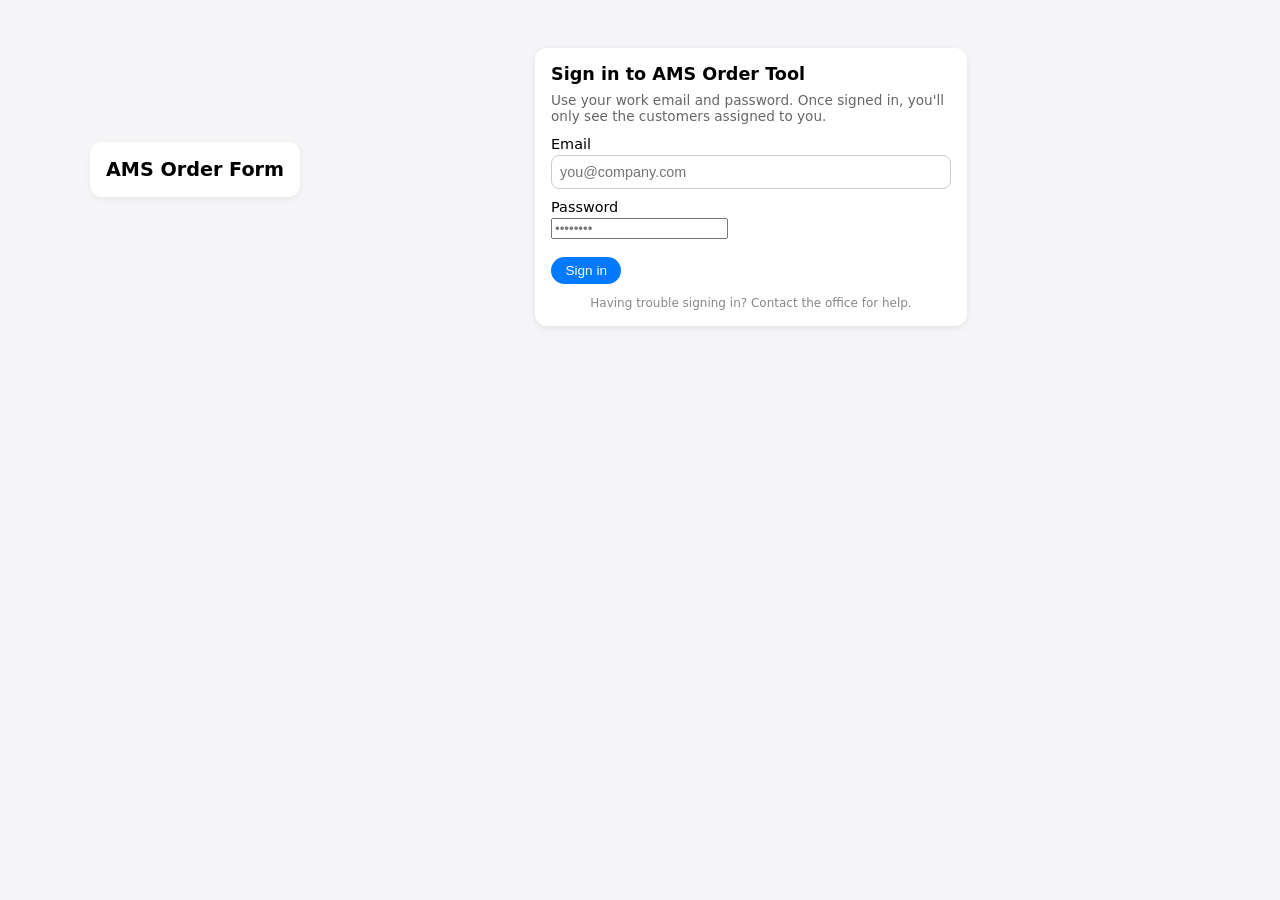
==== commit be624f71: "Add files via upload" ====
--- a/index.html
+++ b/index.html
@@ -353,15 +353,72 @@
       margin-top: 0;
       margin-bottom: 0.35rem;
     }
-    .history-controls {
+    .top-form-grid {
+      display: grid;
+      grid-template-columns: 1fr;
+      gap: 0.9rem;
+    }
+    @media (min-width: 820px) {
+      .top-form-grid {
+        grid-template-columns: minmax(0, 1.25fr) minmax(280px, 0.75fr);
+        align-items: start;
+      }
+    }
+    .field-stack + .field-stack {
+      margin-top: 0.75rem;
+    }
+    .top-actions {
       display: flex;
-      gap: 0.5rem;
+      justify-content: flex-start;
+      margin-top: 0.45rem;
+    }
+    .compact-panel {
+      border: 1px solid #e7e7ea;
+      border-radius: 14px;
+      background: linear-gradient(180deg, #fcfcfd 0%, #f7f7f9 100%);
+      padding: 0.85rem;
+    }
+    .compact-panel .section-heading {
+      margin-bottom: 0.2rem;
+    }
+    .compact-panel + .compact-panel {
+      margin-top: 0.75rem;
+    }
+    .panel-divider {
+      height: 1px;
+      background: #e6e6ea;
+      margin: 0.8rem 0;
+    }
+    .invoice-inline-row {
+      display: grid;
+      grid-template-columns: 1fr;
+      gap: 0.55rem;
+      margin-top: 0.55rem;
+    }
+    @media (min-width: 640px) {
+      .invoice-inline-row {
+        grid-template-columns: 1fr 1fr;
+      }
+    }
+    .history-header-row,
+    .master-quote-header {
+      display: flex;
+      justify-content: space-between;
+      align-items: center;
+      gap: 0.75rem;
       flex-wrap: wrap;
-      align-items: end;
-      margin-bottom: 0.75rem;
-    }
-    .history-controls > div {
-      flex: 1 1 220px;
+    }
+    .customer-context {
+      font-size: 0.84rem;
+      color: #555;
+      margin: 0.2rem 0 0.75rem 0;
+    }
+    .collapsible-body {
+      display: none;
+      margin-top: 0.75rem;
+    }
+    .collapsible-body.open {
+      display: block;
     }
     .signature-wrap {
       margin-top: 0.75rem;
@@ -433,14 +490,24 @@
       word-break: break-word;
     }
 
-  </style>
+  
+.customer-section, .items-section {
+  background: #ffffff;
+  border-radius: 12px;
+  padding: 1rem;
+  margin-bottom: 1rem;
+  box-shadow: 0 2px 6px rgba(0,0,0,0.05);
+}
+
+</style>
 </head>
 <body>
   <div class="page-shell">
 
     <!-- Top bar -->
     <div class="top-bar">
-      <h1>AMS Order Form</h1>
+      <div class="customer-section">
+<h1>AMS Order Form</h1>
       <div id="userInfo" style="font-size:0.8rem;color:#666;display:none;">
         Signed in as <span id="userNameLabel"></span>
       </div>
@@ -479,137 +546,171 @@
     <div id="orderApp" style="display:none;">
 
       <div class="card">
-        <label for="customerName">Customer Name</label>
-        <input id="customerName" type="text" placeholder="e.g. ABC Trucking" />
-        <div id="customerSuggestions"></div>
-
-        <div style="margin-top:0.3rem;">
-          <button type="button" class="small-btn" onclick="openManageCustomers()">
-            Manage customers
-          </button>
-        </div>
-
-        <label for="shipTo" style="margin-top:0.6rem;">Ship To / Notes (optional)</label>
-        <textarea id="shipTo" placeholder="Address, special instructions, etc."></textarea>
-
-        <!-- New customer checkbox -->
-        <div class="inline-checkbox">
-          <input type="checkbox" id="newCustomer" />
-          <label for="newCustomer" style="margin:0;">Include account details (new customer)</label>
-        </div>
-
-        <!-- Customer details (for warehouse email only; not saved) -->
-        <div id="newCustomerDetails" style="display:none; margin-top:0.75rem;">
-          <div class="two-column">
-            <!-- Shipping Address -->
-            <div>
-              <div class="subheading">Shipping Address</div>
-              <label for="shipAddr1">Address Line 1 *</label>
-              <input type="text" id="shipAddr1" />
-              <label for="shipAddr2">Address Line 2 (optional)</label>
-              <input type="text" id="shipAddr2" />
-
-              <label>City, State, Zip *</label>
-              <div class="row-3">
-                <input type="text" id="shipCity" placeholder="City" />
-                <input type="text" id="shipState" placeholder="State" />
-                <input type="text" id="shipZip" placeholder="Zip" />
+        <div class="top-form-grid">
+          <div>
+            <div class="field-stack">
+              <label for="customerName">Customer Name</label>
+              <input id="customerName" type="text" placeholder="e.g. ABC Trucking" />
+              <div id="customerSuggestions"></div>
+              <div class="top-actions">
+                <button type="button" class="small-btn" onclick="openManageCustomers()">Manage customers</button>
               </div>
-
-              <label>Contact info *</label>
-              <input type="text" id="shipContactName" placeholder="Contact Name" />
-              <input type="text" id="shipContactPhone" placeholder="Contact Phone Number" />
-              <input type="text" id="shipContactEmail" placeholder="Contact Email" />
             </div>
 
-            <!-- Billing Address -->
-            <div>
-              <div class="subheading">Billing Address</div>
-
-              <div class="inline-checkbox" style="margin-top:0;">
-                <input type="checkbox" id="billingSameAsShipping" />
-                <label for="billingSameAsShipping" style="margin:0;">Billing same as shipping</label>
-              </div>
-
-              <label for="billAddr1">Address Line 1 *</label>
-              <input type="text" id="billAddr1" />
-              <label for="billAddr2">Address Line 2 (optional)</label>
-              <input type="text" id="billAddr2" />
-
-              <label>City, State, Zip *</label>
-              <div class="row-3">
-                <input type="text" id="billCity" placeholder="City" />
-                <input type="text" id="billState" placeholder="State" />
-                <input type="text" id="billZip" placeholder="Zip" />
-              </div>
-
-              <label>Contact Info (for AP) *</label>
-              <input type="text" id="billContactName" placeholder="Contact Name" />
-              <input type="text" id="billContactPhone" placeholder="Contact Phone Number" />
-              <input type="text" id="billContactEmail" placeholder="Contact Email" />
+            <div class="field-stack">
+              <label for="shipTo">Ship To / Notes (optional)</label>
+              <textarea id="shipTo" placeholder="Address, special instructions, etc."></textarea>
             </div>
           </div>
 
-          <!-- Tax / County -->
-          <div style="margin-top:0.75rem;">
-            <div class="inline-checkbox">
-              <input type="checkbox" id="taxExempt" />
-              <label for="taxExempt" style="margin:0;">Customer is tax exempt</label>
+          <div>
+            <div class="compact-panel">
+              <h2 class="section-heading">Order confirmation</h2>
+              <p class="note">Capture a signed approval before generating the order.</p>
+
+              <div class="inline-checkbox" style="margin-top:0.35rem;">
+                <input type="checkbox" id="requireSignature" />
+                <label for="requireSignature" style="margin:0;">Require customer signature for this order</label>
+              </div>
+
+              <div id="signatureSection" class="signature-wrap" style="display:none;">
+                <label for="signatureName">Customer signer name</label>
+                <input id="signatureName" type="text" placeholder="Who approved this order?" />
+
+                <label for="signatureCanvas" style="margin-top:0.6rem;">Customer signature</label>
+                <div class="signature-canvas-wrap">
+                  <canvas id="signatureCanvas"></canvas>
+                </div>
+
+                <div class="signature-actions">
+                  <button type="button" class="small-btn" onclick="clearSignature()">Clear signature</button>
+                </div>
+              </div>
             </div>
 
-            <div id="countyRow" style="margin-top:0.4rem;">
-              <label for="county">County (only if not tax exempt) *</label>
-              <input type="text" id="county" />
+            <div class="compact-panel">
+              <h2 class="section-heading">Customer invoice</h2>
+              <p class="note">Optionally draft a separate invoice email for the customer after the warehouse order email opens.</p>
+
+              <div class="inline-checkbox" style="margin-top:0.35rem;">
+                <input type="checkbox" id="sendInvoiceToCustomer" />
+                <label for="sendInvoiceToCustomer" style="margin:0;">Also draft customer invoice email</label>
+              </div>
+
+              <div id="invoiceSection" style="display:none;">
+                <div class="invoice-inline-row">
+                  <div>
+                    <label for="invoiceCustomerEmail">Customer email</label>
+                    <input id="invoiceCustomerEmail" type="text" placeholder="customer@example.com" />
+                  </div>
+                  <div>
+                    <label for="invoiceAttention">Attention / Contact name (optional)</label>
+                    <input id="invoiceAttention" type="text" placeholder="Who should receive it?" />
+                  </div>
+                </div>
+
+                <label for="invoiceMessage" style="margin-top:0.6rem;">Invoice message (optional)</label>
+                <textarea id="invoiceMessage" placeholder="Thanks for your order. Attached below is a summary of the items ordered."></textarea>
+              </div>
             </div>
           </div>
         </div>
-      </div>
-
-
-      <div class="card">
-        <h2 class="section-heading">Order confirmation</h2>
-        <p class="note">You can keep a signed confirmation with the order before generating the email.</p>
-
-        <div class="inline-checkbox">
-          <input type="checkbox" id="requireSignature" />
-          <label for="requireSignature" style="margin:0;">Require customer signature for this order</label>
-        </div>
-
-        <div id="signatureSection" class="signature-wrap" style="display:none;">
-          <label for="signatureName">Customer signer name</label>
-          <input id="signatureName" type="text" placeholder="Who approved this order?" />
-
-          <label for="signatureCanvas" style="margin-top:0.6rem;">Customer signature</label>
-          <div class="signature-canvas-wrap">
-            <canvas id="signatureCanvas"></canvas>
+        <div class="compact-panel" style="margin-top:0.85rem;">
+          <h2 class="section-heading">New customer account</h2>
+          <p class="note">Include account setup details for new customers in the warehouse email.</p>
+
+          <div class="inline-checkbox" style="margin-top:0.35rem;">
+            <input type="checkbox" id="newCustomer" />
+            <label for="newCustomer" style="margin:0;">Include account details (new customer)</label>
           </div>
 
-          <div class="signature-actions">
-            <button type="button" class="small-btn" onclick="clearSignature()">Clear signature</button>
+          <!-- Customer details (for warehouse email only; not saved) -->
+          <div id="newCustomerDetails" style="display:none; margin-top:0.75rem;">
+            <div class="two-column">
+              <!-- Shipping Address -->
+              <div>
+                <div class="subheading">Shipping Address</div>
+                <label for="shipAddr1">Address Line 1 *</label>
+                <input type="text" id="shipAddr1" />
+                <label for="shipAddr2">Address Line 2 (optional)</label>
+                <input type="text" id="shipAddr2" />
+
+                <label>City, State, Zip *</label>
+                <div class="row-3">
+                  <input type="text" id="shipCity" placeholder="City" />
+                  <input type="text" id="shipState" placeholder="State" />
+                  <input type="text" id="shipZip" placeholder="Zip" />
+                </div>
+
+                <label>Contact info *</label>
+                <input type="text" id="shipContactName" placeholder="Contact Name" />
+                <input type="text" id="shipContactPhone" placeholder="Contact Phone Number" />
+                <input type="text" id="shipContactEmail" placeholder="Contact Email" />
+              </div>
+
+              <!-- Billing Address -->
+              <div>
+                <div class="subheading">Billing Address</div>
+
+                <div class="inline-checkbox" style="margin-top:0;">
+                  <input type="checkbox" id="billingSameAsShipping" />
+                  <label for="billingSameAsShipping" style="margin:0;">Billing same as shipping</label>
+                </div>
+
+                <label for="billAddr1">Address Line 1 *</label>
+                <input type="text" id="billAddr1" />
+                <label for="billAddr2">Address Line 2 (optional)</label>
+                <input type="text" id="billAddr2" />
+
+                <label>City, State, Zip *</label>
+                <div class="row-3">
+                  <input type="text" id="billCity" placeholder="City" />
+                  <input type="text" id="billState" placeholder="State" />
+                  <input type="text" id="billZip" placeholder="Zip" />
+                </div>
+
+                <label>Contact info *</label>
+                <input type="text" id="billContactName" placeholder="Contact Name" />
+                <input type="text" id="billContactPhone" placeholder="Contact Phone Number" />
+                <input type="text" id="billContactEmail" placeholder="Contact Email" />
+              </div>
+            </div>
+
+            <div style="margin-top:0.75rem;">
+              <label for="businessType">Type of business *</label>
+              <input type="text" id="businessType" placeholder="e.g. Trucking company, repair shop, farm..." />
+            </div>
+
+            <div style="margin-top:0.75rem;">
+              <div class="inline-checkbox">
+                <input type="checkbox" id="taxExempt" />
+                <label for="taxExempt" style="margin:0;">Customer is tax exempt</label>
+              </div>
+
+              <div id="countyRow" style="margin-top:0.4rem;">
+                <label for="county">County (only if not tax exempt) *</label>
+                <input type="text" id="county" />
+              </div>
+            </div>
           </div>
         </div>
-      </div>
-
-      <div class="card">
-        <h2 class="section-heading">Previous orders</h2>
-        <p class="note">Orders are stored on this device in local storage. The most recent 100 are kept.</p>
-
-        <div class="history-controls">
+
+<div class="card" id="previousOrdersCard" style="display:none;">
+        <div class="history-header-row">
           <div>
-            <label for="orderHistoryFilter">Filter by customer</label>
-            <input id="orderHistoryFilter" type="text" placeholder="Leave blank to show all orders" />
+            <h2 class="section-heading">Previous orders</h2>
+            <p class="note">Shows the last 5 saved orders for the selected customer on this device.</p>
           </div>
-          <div style="flex:0 0 auto;">
-            <button type="button" class="small-btn" onclick="buildOrderHistoryTable()">Refresh</button>
-          </div>
+          <button type="button" class="small-btn" onclick="buildOrderHistoryTable()">Refresh</button>
         </div>
+
+        <div id="orderHistoryContext" class="customer-context">Enter a customer name to view recent orders.</div>
 
         <div class="table-container">
           <table class="manage-table">
             <thead>
               <tr>
                 <th>Date</th>
-                <th>Customer</th>
                 <th style="width:90px;">Items</th>
                 <th style="width:120px;">Total</th>
                 <th style="width:180px;">Actions</th>
@@ -625,19 +726,26 @@
 
       <!-- Master quote right above item list -->
       <div class="card" id="masterQuoteCard" style="display:none;">
-        <h2 style="font-size:1.1rem;margin-top:0;">Master Quote</h2>
-        <p class="note" id="masterQuoteNote"></p>
-        <div class="table-container">
-          <table>
-            <thead>
-              <tr>
-                <th>Item</th>
-                <th>Code</th>
-                <th>Price</th>
-              </tr>
-            </thead>
-            <tbody id="masterQuoteBody"></tbody>
-          </table>
+        <div class="master-quote-header">
+          <div>
+            <h2 style="font-size:1.1rem;margin:0;">Master Quote</h2>
+            <p class="note" id="masterQuoteNote" style="margin:0.2rem 0 0 0;"></p>
+          </div>
+          <button type="button" class="small-btn" id="masterQuoteToggleBtn" onclick="toggleMasterQuote()">Show master quote</button>
+        </div>
+        <div id="masterQuoteContent" class="collapsible-body">
+          <div class="table-container">
+            <table>
+              <thead>
+                <tr>
+                  <th>Item</th>
+                  <th>Code</th>
+                  <th>Price</th>
+                </tr>
+              </thead>
+              <tbody id="masterQuoteBody"></tbody>
+            </table>
+          </div>
         </div>
       </div>
 
@@ -654,7 +762,9 @@
           <!-- Search bar -->
           <label for="itemSearch" style="margin-top:0.6rem;">Search items</label>
           <input
-            id="itemSearch"
+            </div>
+<div class="items-section">
+<input id="itemSearch"
             type="text"
             placeholder="Type to filter by name, code, or UOM"
             style="margin-bottom:0.3rem;"
@@ -881,8 +991,9 @@
 
     function buildOrderHistoryTable() {
       var tbody = document.getElementById("orderHistoryBody");
-      var filterInput = document.getElementById("orderHistoryFilter");
       var detailsBox = document.getElementById("orderDetailsBox");
+      var context = document.getElementById("orderHistoryContext");
+      var customerInput = document.getElementById("customerName");
       if (!tbody) return;
 
       if (detailsBox) {
@@ -890,19 +1001,35 @@
         detailsBox.innerHTML = "";
       }
 
-      var filterText = filterInput ? normalizeCustomerName(filterInput.value) : "";
+      var selectedName = customerInput ? trimString(customerInput.value) : "";
+      var selectedKey = normalizeCustomerName(selectedName);
       tbody.innerHTML = "";
 
+      var historyCard = document.getElementById("previousOrdersCard");
+
+      if (!selectedName) {
+        if (historyCard) historyCard.style.display = "none";
+        if (context) {
+          context.textContent = "Enter a customer name to view recent orders.";
+        }
+        return;
+      }
+
+      if (historyCard) historyCard.style.display = "block";
+
       var list = ORDER_HISTORY.filter(function(order) {
-        if (!filterText) return true;
-        return normalizeCustomerName(order.customerName || "").indexOf(filterText) !== -1;
-      });
+        return normalizeCustomerName(order.customerName || "") === selectedKey;
+      }).slice(0, 5);
+
+      if (context) {
+        context.textContent = "Showing up to 5 most recent orders for " + selectedName + ".";
+      }
 
       if (list.length === 0) {
         var emptyRow = document.createElement("tr");
         var emptyCell = document.createElement("td");
-        emptyCell.colSpan = 5;
-        emptyCell.textContent = "No saved orders yet.";
+        emptyCell.colSpan = 4;
+        emptyCell.textContent = "No saved orders yet for this customer.";
         emptyRow.appendChild(emptyCell);
         tbody.appendChild(emptyRow);
         return;
@@ -914,10 +1041,6 @@
         var dateCell = document.createElement("td");
         dateCell.textContent = formatDateTime(order.createdAt);
         row.appendChild(dateCell);
-
-        var customerCell = document.createElement("td");
-        customerCell.textContent = order.customerName || "";
-        row.appendChild(customerCell);
 
         var itemsCell = document.createElement("td");
         itemsCell.textContent = order.items ? order.items.length : 0;
@@ -1075,7 +1198,7 @@
       }
 
       updateItemInputStates();
-      handleCustomerInputChange();
+      onCustomerNameChange();
       showOrderDetails(orderId);
       window.scrollTo({ top: 0, behavior: "smooth" });
     }
@@ -1620,6 +1743,21 @@
       }
     }
 
+    function toggleMasterQuote(forceOpen) {
+      var content = document.getElementById("masterQuoteContent");
+      var btn = document.getElementById("masterQuoteToggleBtn");
+      if (!content || !btn) return;
+
+      var shouldOpen = typeof forceOpen === "boolean" ? forceOpen : !content.classList.contains("open");
+      if (shouldOpen) {
+        content.classList.add("open");
+        btn.textContent = "Hide master quote";
+      } else {
+        content.classList.remove("open");
+        btn.textContent = "Show master quote";
+      }
+    }
+
     function updateCustomerSuggestions(term) {
       var box = document.getElementById("customerSuggestions");
       if (!box) return;
@@ -1695,6 +1833,7 @@
         CURRENT_CUSTOMER_KEY = null;
         if (card) card.style.display = "none";
         buildItemsTable(null);
+        buildOrderHistoryTable();
         return;
       }
 
@@ -1710,6 +1849,7 @@
         buildItemsTable(existing);
         renderMasterQuote(existing);
       }
+      buildOrderHistoryTable();
     }
 
     function setupCustomerNameWatcher() {
@@ -2030,6 +2170,141 @@
     }
 
     // *** NEW VERSION: plain-text email body with line totals + subtotal ***
+
+    function setupInvoiceSection() {
+      var toggle = document.getElementById("sendInvoiceToCustomer");
+      var section = document.getElementById("invoiceSection");
+      if (!toggle || !section) return;
+
+      function sync() {
+        section.style.display = toggle.checked ? "block" : "none";
+      }
+
+      toggle.addEventListener("change", sync);
+      sync();
+    }
+
+    function isLikelyEmail(value) {
+      return /^[^\s@]+@[^\s@]+\.[^\s@]+$/.test(trimString(value || ""));
+    }
+
+    function getCustomerInvoiceSettings() {
+      var invoiceToggle = document.getElementById("sendInvoiceToCustomer");
+      if (!invoiceToggle || !invoiceToggle.checked) {
+        return {
+          enabled: false
+        };
+      }
+
+      var emailEl = document.getElementById("invoiceCustomerEmail");
+      var attentionEl = document.getElementById("invoiceAttention");
+      var messageEl = document.getElementById("invoiceMessage");
+
+      var email = trimString(emailEl ? emailEl.value : "");
+      var attention = trimString(attentionEl ? attentionEl.value : "");
+      var message = trimString(messageEl ? messageEl.value : "");
+
+      if (!email) {
+        var billingEmailEl = document.getElementById("billContactEmail");
+        var shippingEmailEl = document.getElementById("shipContactEmail");
+        if (billingEmailEl) {
+          email = trimString(billingEmailEl.value || "");
+        }
+        if (!email && shippingEmailEl) {
+          email = trimString(shippingEmailEl.value || "");
+        }
+        if (emailEl && email) {
+          emailEl.value = email;
+        }
+      }
+
+      if (!email) {
+        alert("Enter a customer email address to draft the invoice email.");
+        return null;
+      }
+
+      if (!isLikelyEmail(email)) {
+        alert("Please enter a valid customer email address for the invoice.");
+        return null;
+      }
+
+      return {
+        enabled: true,
+        email: email,
+        attention: attention,
+        message: message
+      };
+    }
+
+    function buildCustomerInvoiceBody(customerName, rowsForTable, orderSubtotal, shipTo, signatureData, invoiceSettings) {
+      var lines = [];
+      if (invoiceSettings.attention) {
+        lines.push("Hello " + invoiceSettings.attention + ",");
+      } else {
+        lines.push("Hello,");
+      }
+
+      lines.push("");
+      if (invoiceSettings.message) {
+        lines.push(invoiceSettings.message);
+      } else {
+        lines.push("Thank you for your order with " + COMPANY_NAME + ".");
+      }
+
+      lines.push("");
+      lines.push("Invoice summary for " + customerName + ":");
+      lines.push("");
+
+      rowsForTable.forEach(function(r, idx) {
+        var line =
+          (idx + 1) + ". Qty " + r.qty + " - " + r.item;
+
+        if (r.uom) {
+          line += " (" + r.uom;
+          if (r.code) {
+            line += ", Code " + r.code + ")";
+          } else {
+            line += ")";
+          }
+        } else if (r.code) {
+          line += " (Code " + r.code + ")";
+        }
+
+        if (r.priceStr) {
+          line += " @ " + r.priceStr;
+        }
+        if (r.lineTotalStr) {
+          line += " = " + r.lineTotalStr;
+        }
+
+        lines.push(line);
+      });
+
+      if (orderSubtotal > 0) {
+        lines.push("");
+        lines.push("Invoice total: $" + orderSubtotal.toFixed(2));
+      }
+
+      if (shipTo) {
+        lines.push("");
+        lines.push("Order notes:");
+        lines.push(shipTo);
+      }
+
+      if (signatureData && signatureData.required) {
+        lines.push("");
+        lines.push("Approved by: " + signatureData.signerName + " on " + formatDateTime(signatureData.signedAt));
+      }
+
+      lines.push("");
+      lines.push("Please reply if anything on this invoice needs to be corrected.");
+      lines.push("");
+      lines.push("Thank you,");
+      lines.push(COMPANY_NAME);
+
+      return lines.join("\n");
+    }
+
     function generateEmail() {
       var customerName = trimString(document.getElementById("customerName").value);
       var shipTo = trimString(document.getElementById("shipTo").value);
@@ -2045,6 +2320,11 @@
       }
 
       if (!validateNewCustomerFields()) {
+        return;
+      }
+
+      var invoiceSettings = getCustomerInvoiceSettings();
+      if (invoiceSettings === null) {
         return;
       }
 
@@ -2314,7 +2594,12 @@
         shipTo: shipTo,
         subtotal: orderSubtotal,
         items: rowsForTable,
-        signature: signatureData
+        signature: signatureData,
+        invoice: invoiceSettings && invoiceSettings.enabled ? {
+          emailedTo: invoiceSettings.email,
+          attention: invoiceSettings.attention || "",
+          preparedAt: new Date().toISOString()
+        } : null
       };
       saveOrderToHistory(orderRecord);
 
@@ -2325,7 +2610,28 @@
         "?subject=" + encodeURIComponent(subject) +
         "&body=" + encodeURIComponent(bodyText);
 
-      window.location.href = mailto;
+      if (invoiceSettings && invoiceSettings.enabled) {
+        var invoiceSubject = "Invoice for " + customerName;
+        var invoiceBody = buildCustomerInvoiceBody(
+          customerName,
+          rowsForTable,
+          orderSubtotal,
+          shipTo,
+          signatureData,
+          invoiceSettings
+        );
+        var customerMailto =
+          "mailto:" + encodeURIComponent(invoiceSettings.email) +
+          "?subject=" + encodeURIComponent(invoiceSubject) +
+          "&body=" + encodeURIComponent(invoiceBody);
+
+        window.location.href = mailto;
+        setTimeout(function () {
+          window.open(customerMailto, "_blank");
+        }, 350);
+      } else {
+        window.location.href = mailto;
+      }
     }
 
     function initPage() {
@@ -2335,12 +2641,9 @@
       setupCustomerNameWatcher();
       setupSignatureSection();
       setupSignaturePad();
+      setupInvoiceSection();
       buildOrderHistoryTable();
-
-      var historyFilter = document.getElementById("orderHistoryFilter");
-      if (historyFilter) {
-        historyFilter.addEventListener("input", buildOrderHistoryTable);
-      }
+      toggleMasterQuote(false);
 
       var importInput = document.getElementById("importFile");
       if (importInput) {
@@ -2428,5 +2731,6 @@
       initAll();
     }
   </script>
+</div>
 </body>
 </html>
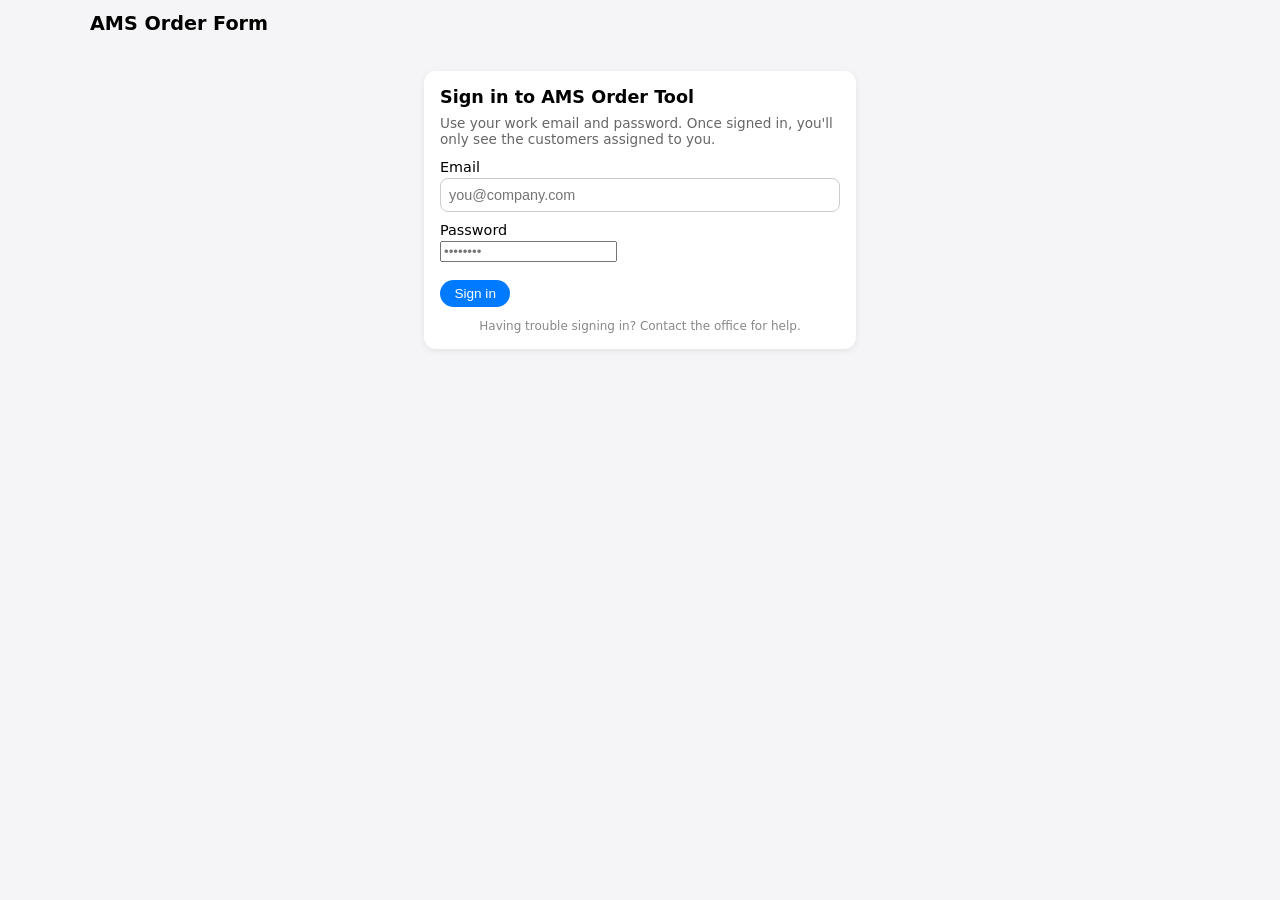
==== commit 08019c48: "Add files via upload" ====
--- a/index.html
+++ b/index.html
@@ -124,6 +124,23 @@
       gap: 0.5rem;
     }
 
+
+    .customer-section-card {
+      margin-bottom: 1rem;
+    }
+    .section-shell-heading {
+      font-size: 1.15rem;
+      margin: 0 0 0.85rem 0;
+    }
+    .items-area {
+      margin-top: 1.25rem;
+      padding-top: 0.25rem;
+      border-top: 2px solid #e9e9ee;
+    }
+    .items-section-card {
+      margin-top: 0.85rem;
+    }
+
     /* Sticky header for items card */
     .sticky-header {
       position: sticky;
@@ -490,24 +507,14 @@
       word-break: break-word;
     }
 
-  
-.customer-section, .items-section {
-  background: #ffffff;
-  border-radius: 12px;
-  padding: 1rem;
-  margin-bottom: 1rem;
-  box-shadow: 0 2px 6px rgba(0,0,0,0.05);
-}
-
-</style>
+  </style>
 </head>
 <body>
   <div class="page-shell">
 
     <!-- Top bar -->
     <div class="top-bar">
-      <div class="customer-section">
-<h1>AMS Order Form</h1>
+      <h1>AMS Order Form</h1>
       <div id="userInfo" style="font-size:0.8rem;color:#666;display:none;">
         Signed in as <span id="userNameLabel"></span>
       </div>
@@ -545,7 +552,8 @@
     <!-- Main app (hidden until "login") -->
     <div id="orderApp" style="display:none;">
 
-      <div class="card">
+      <div class="card customer-section-card">
+        <h2 class="section-shell-heading">Customer Info</h2>
         <div class="top-form-grid">
           <div>
             <div class="field-stack">
@@ -722,6 +730,9 @@
 
         <div id="orderDetailsBox" class="details-box" style="display:none;"></div>
       </div>
+
+
+      <div class="items-area">
 
 
       <!-- Master quote right above item list -->
@@ -749,7 +760,7 @@
         </div>
       </div>
 
-      <div class="card">
+      <div class="card items-section-card">
         <h2 style="font-size:1.1rem;margin-top:0;">Items</h2>
         <p class="note">Check the items being ordered and enter quantities.</p>
 
@@ -762,9 +773,7 @@
           <!-- Search bar -->
           <label for="itemSearch" style="margin-top:0.6rem;">Search items</label>
           <input
-            </div>
-<div class="items-section">
-<input id="itemSearch"
+            id="itemSearch"
             type="text"
             placeholder="Type to filter by name, code, or UOM"
             style="margin-bottom:0.3rem;"
@@ -775,6 +784,7 @@
         <div id="itemsContainer">
           <!-- JS fills with .item-block elements -->
         </div>
+      </div>
       </div>
 
       <!-- Manage customers overlay -->
@@ -2731,6 +2741,5 @@
       initAll();
     }
   </script>
-</div>
 </body>
 </html>
